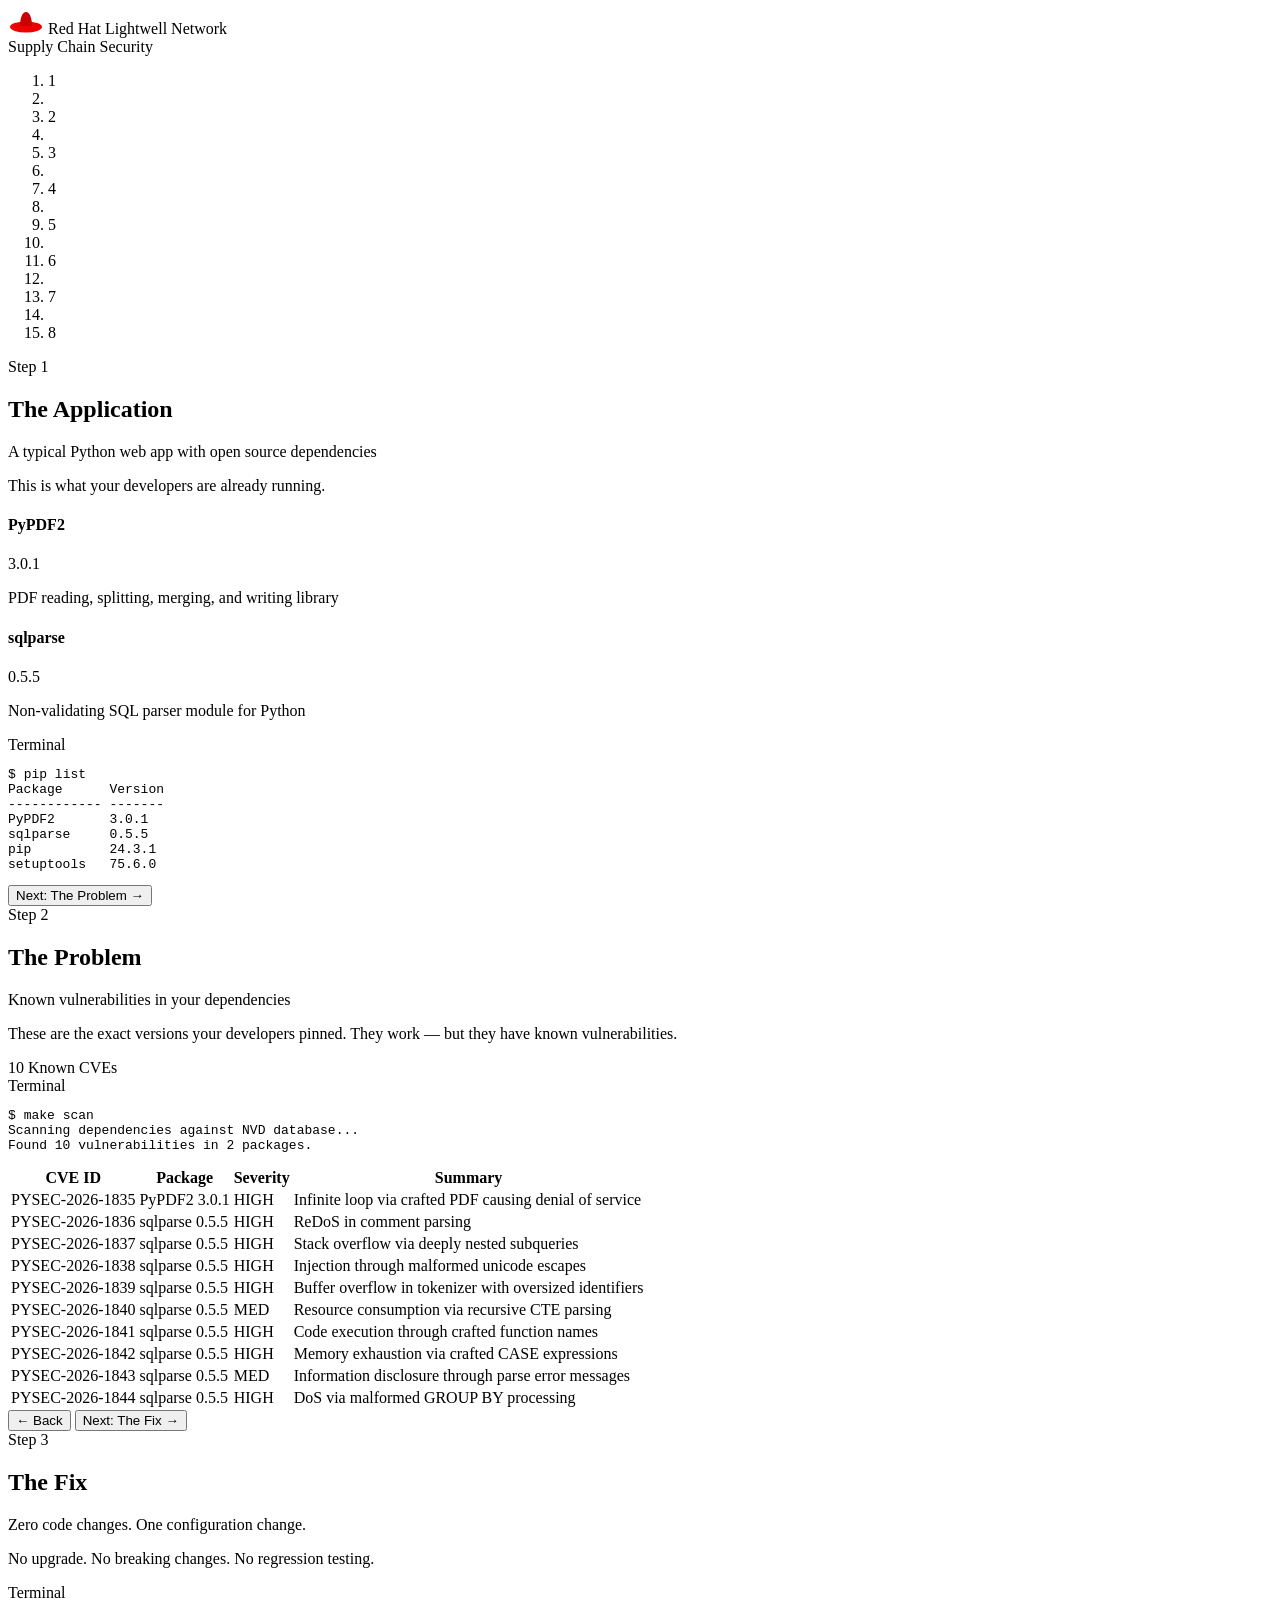
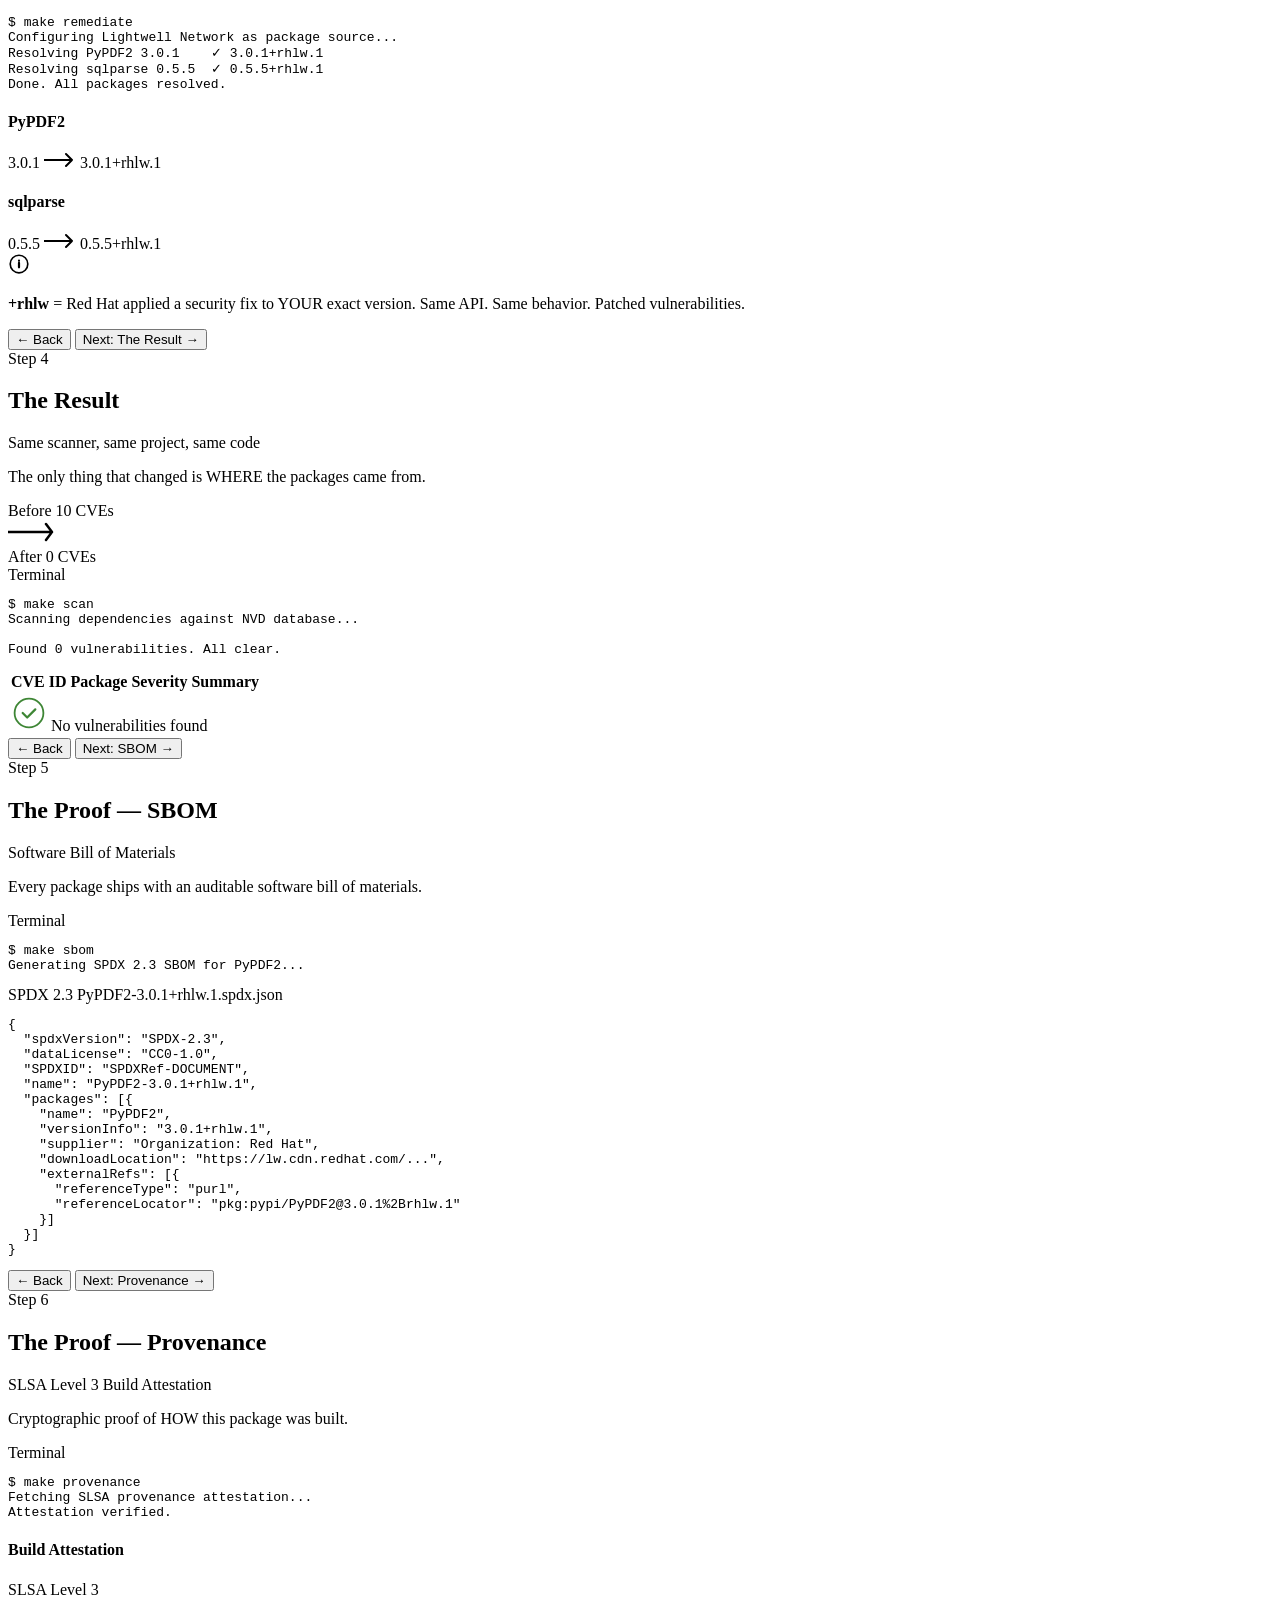
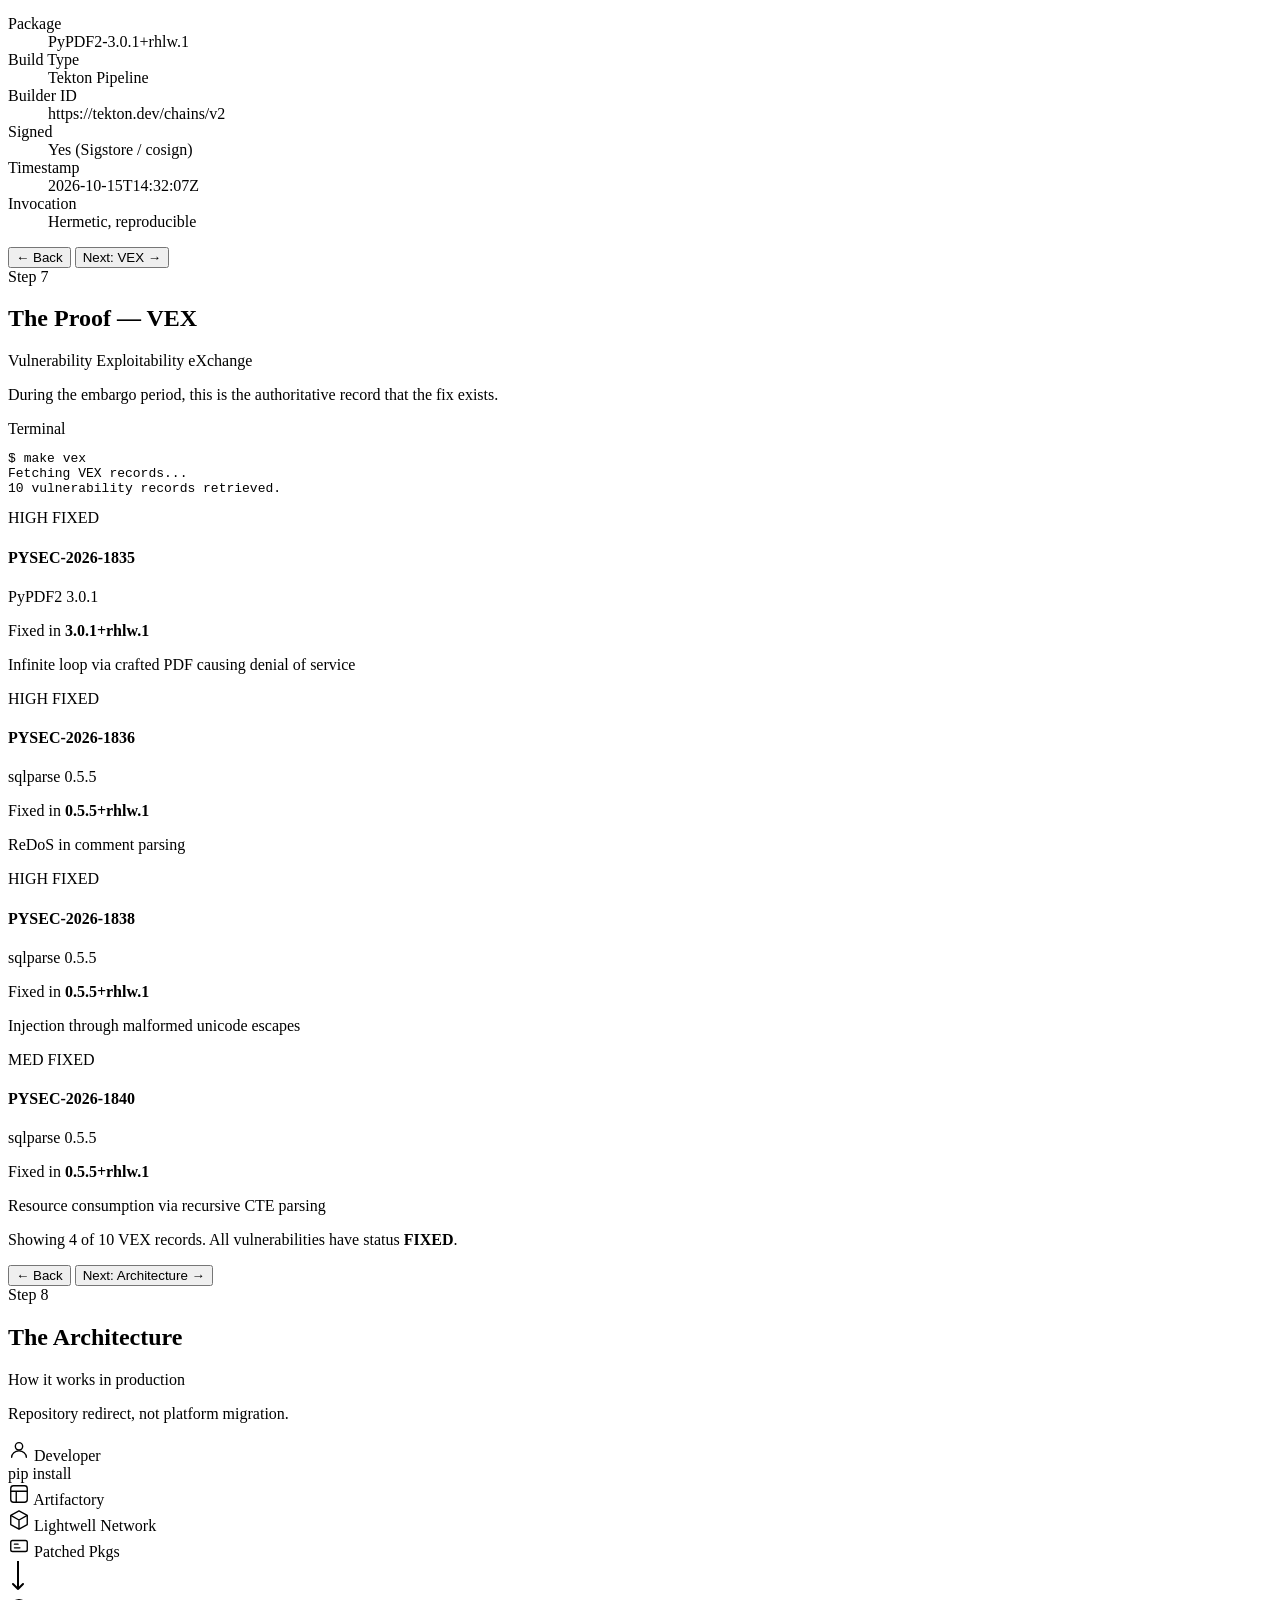
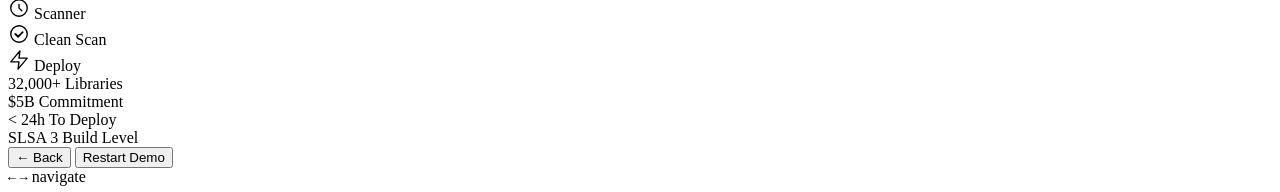
==== chatbot/templates/demo.html @ 74c9f3ec "feat: Red Hat branded demo dashboard + upgrade Flask to 3.1.3 - /demo route with 8-step narrated wal" ====
<!DOCTYPE html>
<html lang="en">
<head>
    <meta charset="UTF-8">
    <meta name="viewport" content="width=device-width, initial-scale=1.0">
    <title>Lightwell Network — Supply Chain Security Demo</title>
    <link rel="preconnect" href="https://fonts.googleapis.com">
    <link rel="preconnect" href="https://fonts.gstatic.com" crossorigin>
    <link href="https://fonts.googleapis.com/css2?family=Red+Hat+Display:wght@400;700;900&family=Red+Hat+Text:wght@400;500;700&family=Red+Hat+Mono:wght@400;500&display=swap" rel="stylesheet">
    <link rel="stylesheet" href="/static/demo.css">
</head>
<body>

    <!-- ── Header ──────────────────────────────────────────── -->
    <header class="demo-header" role="banner">
        <div class="header-left">
            <svg class="hat-icon" width="36" height="26" viewBox="0 0 36 26" aria-hidden="true">
                <ellipse cx="18" cy="19" rx="16" ry="5.5" fill="#EE0000"/>
                <path d="M12 18C12 11 14 4 18 4C22 4 24 11 24 18" fill="#CC0000"/>
            </svg>
            <span class="brand-name">Red Hat</span>
            <span class="brand-divider" aria-hidden="true"></span>
            <span class="product-name">Lightwell Network</span>
        </div>
        <div class="header-right">
            <span class="header-subtitle">Supply Chain Security</span>
        </div>
    </header>

    <!-- ── Step Indicator Bar ──────────────────────────────── -->
    <nav class="step-bar" aria-label="Demo steps">
        <ol class="step-dots" role="tablist" aria-orientation="horizontal">
            <li class="step-item active" role="tab" tabindex="0" aria-selected="true" aria-label="Step 1: The Application" data-step="1">
                <span class="dot-number">1</span>
            </li>
            <li class="step-line" aria-hidden="true"></li>
            <li class="step-item" role="tab" tabindex="-1" aria-selected="false" aria-label="Step 2: The Problem" data-step="2">
                <span class="dot-number">2</span>
            </li>
            <li class="step-line" aria-hidden="true"></li>
            <li class="step-item" role="tab" tabindex="-1" aria-selected="false" aria-label="Step 3: The Fix" data-step="3">
                <span class="dot-number">3</span>
            </li>
            <li class="step-line" aria-hidden="true"></li>
            <li class="step-item" role="tab" tabindex="-1" aria-selected="false" aria-label="Step 4: The Result" data-step="4">
                <span class="dot-number">4</span>
            </li>
            <li class="step-line" aria-hidden="true"></li>
            <li class="step-item" role="tab" tabindex="-1" aria-selected="false" aria-label="Step 5: SBOM" data-step="5">
                <span class="dot-number">5</span>
            </li>
            <li class="step-line" aria-hidden="true"></li>
            <li class="step-item" role="tab" tabindex="-1" aria-selected="false" aria-label="Step 6: Provenance" data-step="6">
                <span class="dot-number">6</span>
            </li>
            <li class="step-line" aria-hidden="true"></li>
            <li class="step-item" role="tab" tabindex="-1" aria-selected="false" aria-label="Step 7: VEX" data-step="7">
                <span class="dot-number">7</span>
            </li>
            <li class="step-line" aria-hidden="true"></li>
            <li class="step-item" role="tab" tabindex="-1" aria-selected="false" aria-label="Step 8: Architecture" data-step="8">
                <span class="dot-number">8</span>
            </li>
        </ol>
    </nav>

    <!-- ── Main Content ────────────────────────────────────── -->
    <main class="step-content" id="stepContent">

        <!-- ── STEP 1: The Application ─────────────────── -->
        <section class="step-panel active" data-step="1" role="tabpanel" aria-label="Step 1: The Application">
            <div class="panel-header">
                <span class="step-badge">Step 1</span>
                <h2 class="panel-title">The Application</h2>
                <p class="panel-subtitle">A typical Python web app with open source dependencies</p>
            </div>
            <div class="panel-body">
                <div class="narrative">
                    <p>This is what your developers are already running.</p>
                </div>

                <div class="dep-cards">
                    <div class="dep-card">
                        <div class="dep-card-header">
                            <h4>PyPDF2</h4>
                            <span class="dep-version">3.0.1</span>
                        </div>
                        <p class="dep-desc">PDF reading, splitting, merging, and writing library</p>
                    </div>
                    <div class="dep-card">
                        <div class="dep-card-header">
                            <h4>sqlparse</h4>
                            <span class="dep-version">0.5.5</span>
                        </div>
                        <p class="dep-desc">Non-validating SQL parser module for Python</p>
                    </div>
                </div>

                <div class="terminal">
                    <div class="terminal-header">
                        <span class="terminal-dot dot-red"></span>
                        <span class="terminal-dot dot-yellow"></span>
                        <span class="terminal-dot dot-green"></span>
                        <span class="terminal-title">Terminal</span>
                    </div>
                    <pre class="terminal-body"><span class="t-prompt">$</span> <span class="t-cmd">pip list</span>
<span class="t-muted">Package      Version</span>
<span class="t-muted">------------ -------</span>
PyPDF2       3.0.1
sqlparse     0.5.5
pip          24.3.1
setuptools   75.6.0</pre>
                </div>
            </div>
            <div class="panel-footer">
                <button class="btn-next" data-next="2">Next: The Problem <span aria-hidden="true">&rarr;</span></button>
            </div>
        </section>

        <!-- ── STEP 2: The Problem ─────────────────────── -->
        <section class="step-panel" data-step="2" role="tabpanel" aria-label="Step 2: The Problem">
            <div class="panel-header">
                <span class="step-badge">Step 2</span>
                <h2 class="panel-title">The Problem</h2>
                <p class="panel-subtitle">Known vulnerabilities in your dependencies</p>
            </div>
            <div class="panel-body">
                <div class="narrative">
                    <p>These are the exact versions your developers pinned. They work &mdash; but they have known vulnerabilities.</p>
                </div>

                <div class="stat-hero stat-danger">
                    <span class="stat-number">10</span>
                    <span class="stat-label">Known CVEs</span>
                </div>

                <div class="terminal">
                    <div class="terminal-header">
                        <span class="terminal-dot dot-red"></span>
                        <span class="terminal-dot dot-yellow"></span>
                        <span class="terminal-dot dot-green"></span>
                        <span class="terminal-title">Terminal</span>
                    </div>
                    <pre class="terminal-body"><span class="t-prompt">$</span> <span class="t-cmd">make scan</span>
<span class="t-muted">Scanning dependencies against NVD database...</span>
<span class="t-red">Found 10 vulnerabilities in 2 packages.</span></pre>
                </div>

                <div class="table-wrapper">
                    <table class="vuln-table" aria-label="Vulnerability scan results">
                        <thead>
                            <tr>
                                <th scope="col">CVE ID</th>
                                <th scope="col">Package</th>
                                <th scope="col">Severity</th>
                                <th scope="col">Summary</th>
                            </tr>
                        </thead>
                        <tbody>
                            <tr>
                                <td class="col-cve">PYSEC-2026-1835</td>
                                <td class="col-pkg">PyPDF2 3.0.1</td>
                                <td><span class="badge badge-high">HIGH</span></td>
                                <td>Infinite loop via crafted PDF causing denial of service</td>
                            </tr>
                            <tr>
                                <td class="col-cve">PYSEC-2026-1836</td>
                                <td class="col-pkg">sqlparse 0.5.5</td>
                                <td><span class="badge badge-high">HIGH</span></td>
                                <td>ReDoS in comment parsing</td>
                            </tr>
                            <tr>
                                <td class="col-cve">PYSEC-2026-1837</td>
                                <td class="col-pkg">sqlparse 0.5.5</td>
                                <td><span class="badge badge-high">HIGH</span></td>
                                <td>Stack overflow via deeply nested subqueries</td>
                            </tr>
                            <tr>
                                <td class="col-cve">PYSEC-2026-1838</td>
                                <td class="col-pkg">sqlparse 0.5.5</td>
                                <td><span class="badge badge-high">HIGH</span></td>
                                <td>Injection through malformed unicode escapes</td>
                            </tr>
                            <tr>
                                <td class="col-cve">PYSEC-2026-1839</td>
                                <td class="col-pkg">sqlparse 0.5.5</td>
                                <td><span class="badge badge-high">HIGH</span></td>
                                <td>Buffer overflow in tokenizer with oversized identifiers</td>
                            </tr>
                            <tr>
                                <td class="col-cve">PYSEC-2026-1840</td>
                                <td class="col-pkg">sqlparse 0.5.5</td>
                                <td><span class="badge badge-medium">MED</span></td>
                                <td>Resource consumption via recursive CTE parsing</td>
                            </tr>
                            <tr>
                                <td class="col-cve">PYSEC-2026-1841</td>
                                <td class="col-pkg">sqlparse 0.5.5</td>
                                <td><span class="badge badge-high">HIGH</span></td>
                                <td>Code execution through crafted function names</td>
                            </tr>
                            <tr>
                                <td class="col-cve">PYSEC-2026-1842</td>
                                <td class="col-pkg">sqlparse 0.5.5</td>
                                <td><span class="badge badge-high">HIGH</span></td>
                                <td>Memory exhaustion via crafted CASE expressions</td>
                            </tr>
                            <tr>
                                <td class="col-cve">PYSEC-2026-1843</td>
                                <td class="col-pkg">sqlparse 0.5.5</td>
                                <td><span class="badge badge-medium">MED</span></td>
                                <td>Information disclosure through parse error messages</td>
                            </tr>
                            <tr>
                                <td class="col-cve">PYSEC-2026-1844</td>
                                <td class="col-pkg">sqlparse 0.5.5</td>
                                <td><span class="badge badge-high">HIGH</span></td>
                                <td>DoS via malformed GROUP BY processing</td>
                            </tr>
                        </tbody>
                    </table>
                </div>
            </div>
            <div class="panel-footer">
                <button class="btn-prev" data-prev="1"><span aria-hidden="true">&larr;</span> Back</button>
                <button class="btn-next" data-next="3">Next: The Fix <span aria-hidden="true">&rarr;</span></button>
            </div>
        </section>

        <!-- ── STEP 3: The Fix ─────────────────────────── -->
        <section class="step-panel" data-step="3" role="tabpanel" aria-label="Step 3: The Fix">
            <div class="panel-header">
                <span class="step-badge">Step 3</span>
                <h2 class="panel-title">The Fix</h2>
                <p class="panel-subtitle">Zero code changes. One configuration change.</p>
            </div>
            <div class="panel-body">
                <div class="narrative">
                    <p>No upgrade. No breaking changes. No regression testing.</p>
                </div>

                <div class="terminal">
                    <div class="terminal-header">
                        <span class="terminal-dot dot-red"></span>
                        <span class="terminal-dot dot-yellow"></span>
                        <span class="terminal-dot dot-green"></span>
                        <span class="terminal-title">Terminal</span>
                    </div>
                    <pre class="terminal-body"><span class="t-prompt">$</span> <span class="t-cmd">make remediate</span>
<span class="t-muted">Configuring Lightwell Network as package source...</span>
<span class="t-muted">Resolving PyPDF2 3.0.1</span>    <span class="t-green">&#10003; 3.0.1+rhlw.1</span>
<span class="t-muted">Resolving sqlparse 0.5.5</span>  <span class="t-green">&#10003; 0.5.5+rhlw.1</span>
<span class="t-green">Done. All packages resolved.</span></pre>
                </div>

                <div class="version-transitions">
                    <div class="version-card" data-animate="true">
                        <h4 class="version-pkg">PyPDF2</h4>
                        <div class="version-change">
                            <span class="version-old">3.0.1</span>
                            <span class="version-arrow" aria-hidden="true">
                                <svg width="32" height="16" viewBox="0 0 32 16" fill="none"><path d="M0 8h28M22 2l6 6-6 6" stroke="currentColor" stroke-width="2" stroke-linecap="round" stroke-linejoin="round"/></svg>
                            </span>
                            <span class="version-new">3.0.1<span class="rhlw-suffix">+rhlw.1</span></span>
                        </div>
                    </div>
                    <div class="version-card" data-animate="true">
                        <h4 class="version-pkg">sqlparse</h4>
                        <div class="version-change">
                            <span class="version-old">0.5.5</span>
                            <span class="version-arrow" aria-hidden="true">
                                <svg width="32" height="16" viewBox="0 0 32 16" fill="none"><path d="M0 8h28M22 2l6 6-6 6" stroke="currentColor" stroke-width="2" stroke-linecap="round" stroke-linejoin="round"/></svg>
                            </span>
                            <span class="version-new">0.5.5<span class="rhlw-suffix">+rhlw.1</span></span>
                        </div>
                    </div>
                </div>

                <div class="callout callout-info">
                    <svg class="callout-icon" width="22" height="22" viewBox="0 0 20 20" fill="none" aria-hidden="true">
                        <circle cx="10" cy="10" r="8" stroke="currentColor" stroke-width="1.5"/>
                        <path d="M10 9v4M10 7h0" stroke="currentColor" stroke-width="2" stroke-linecap="round"/>
                    </svg>
                    <p><strong>+rhlw</strong> = Red Hat applied a security fix to YOUR exact version. Same API. Same behavior. Patched vulnerabilities.</p>
                </div>
            </div>
            <div class="panel-footer">
                <button class="btn-prev" data-prev="2"><span aria-hidden="true">&larr;</span> Back</button>
                <button class="btn-next" data-next="4">Next: The Result <span aria-hidden="true">&rarr;</span></button>
            </div>
        </section>

        <!-- ── STEP 4: The Result ──────────────────────── -->
        <section class="step-panel" data-step="4" role="tabpanel" aria-label="Step 4: The Result">
            <div class="panel-header">
                <span class="step-badge">Step 4</span>
                <h2 class="panel-title">The Result</h2>
                <p class="panel-subtitle">Same scanner, same project, same code</p>
            </div>
            <div class="panel-body">
                <div class="narrative">
                    <p>The only thing that changed is WHERE the packages came from.</p>
                </div>

                <div class="comparison">
                    <div class="comparison-before">
                        <span class="comparison-label">Before</span>
                        <span class="stat-number stat-number-sm danger-text">10</span>
                        <span class="comparison-unit">CVEs</span>
                    </div>
                    <div class="comparison-arrow" aria-hidden="true">
                        <svg width="48" height="24" viewBox="0 0 48 24" fill="none"><path d="M0 12h44M38 4l6 8-6 8" stroke="currentColor" stroke-width="2.5" stroke-linecap="round" stroke-linejoin="round"/></svg>
                    </div>
                    <div class="comparison-after">
                        <span class="comparison-label">After</span>
                        <span class="stat-number stat-number-sm success-text">0</span>
                        <span class="comparison-unit">CVEs</span>
                    </div>
                </div>

                <div class="terminal">
                    <div class="terminal-header">
                        <span class="terminal-dot dot-red"></span>
                        <span class="terminal-dot dot-yellow"></span>
                        <span class="terminal-dot dot-green"></span>
                        <span class="terminal-title">Terminal</span>
                    </div>
                    <pre class="terminal-body"><span class="t-prompt">$</span> <span class="t-cmd">make scan</span>
<span class="t-muted">Scanning dependencies against NVD database...</span>

<span class="t-green">Found 0 vulnerabilities. All clear.</span></pre>
                </div>

                <div class="table-wrapper">
                    <table class="vuln-table vuln-table-empty" aria-label="Scan results after remediation">
                        <thead>
                            <tr>
                                <th scope="col">CVE ID</th>
                                <th scope="col">Package</th>
                                <th scope="col">Severity</th>
                                <th scope="col">Summary</th>
                            </tr>
                        </thead>
                        <tbody>
                            <tr class="empty-row">
                                <td colspan="4">
                                    <div class="empty-state">
                                        <svg width="36" height="36" viewBox="0 0 40 40" fill="none" aria-hidden="true">
                                            <circle cx="20" cy="20" r="16" stroke="#3e8635" stroke-width="2"/>
                                            <path d="M13 20l5 5 9-9" stroke="#3e8635" stroke-width="2.5" stroke-linecap="round" stroke-linejoin="round"/>
                                        </svg>
                                        <span>No vulnerabilities found</span>
                                    </div>
                                </td>
                            </tr>
                        </tbody>
                    </table>
                </div>
            </div>
            <div class="panel-footer">
                <button class="btn-prev" data-prev="3"><span aria-hidden="true">&larr;</span> Back</button>
                <button class="btn-next" data-next="5">Next: SBOM <span aria-hidden="true">&rarr;</span></button>
            </div>
        </section>

        <!-- ── STEP 5: The Proof — SBOM ────────────────── -->
        <section class="step-panel" data-step="5" role="tabpanel" aria-label="Step 5: SBOM">
            <div class="panel-header">
                <span class="step-badge">Step 5</span>
                <h2 class="panel-title">The Proof &mdash; SBOM</h2>
                <p class="panel-subtitle">Software Bill of Materials</p>
            </div>
            <div class="panel-body">
                <div class="narrative">
                    <p>Every package ships with an auditable software bill of materials.</p>
                </div>

                <div class="terminal">
                    <div class="terminal-header">
                        <span class="terminal-dot dot-red"></span>
                        <span class="terminal-dot dot-yellow"></span>
                        <span class="terminal-dot dot-green"></span>
                        <span class="terminal-title">Terminal</span>
                    </div>
                    <pre class="terminal-body"><span class="t-prompt">$</span> <span class="t-cmd">make sbom</span>
<span class="t-muted">Generating SPDX 2.3 SBOM for PyPDF2...</span></pre>
                </div>

                <div class="json-block">
                    <div class="json-block-header">
                        <span class="json-format-badge">SPDX 2.3</span>
                        <span class="json-filename">PyPDF2-3.0.1+rhlw.1.spdx.json</span>
                    </div>
                    <pre class="json-body">{
  <span class="j-key">"spdxVersion"</span>: <span class="j-str">"SPDX-2.3"</span>,
  <span class="j-key">"dataLicense"</span>: <span class="j-str">"CC0-1.0"</span>,
  <span class="j-key">"SPDXID"</span>: <span class="j-str">"SPDXRef-DOCUMENT"</span>,
  <span class="j-key">"name"</span>: <span class="j-str">"PyPDF2-3.0.1+rhlw.1"</span>,
  <span class="j-key">"packages"</span>: [{
    <span class="j-key">"name"</span>: <span class="j-str">"PyPDF2"</span>,
    <span class="j-key">"versionInfo"</span>: <span class="j-str">"3.0.1+rhlw.1"</span>,
    <span class="j-key highlight-field">"supplier"</span>: <span class="j-str highlight-field">"Organization: Red Hat"</span>,
    <span class="j-key">"downloadLocation"</span>: <span class="j-str">"https://lw.cdn.redhat.com/..."</span>,
    <span class="j-key">"externalRefs"</span>: [{
      <span class="j-key">"referenceType"</span>: <span class="j-str">"purl"</span>,
      <span class="j-key highlight-field">"referenceLocator"</span>: <span class="j-str highlight-field">"pkg:pypi/PyPDF2@3.0.1%2Brhlw.1"</span>
    }]
  }]
}</pre>
                </div>
            </div>
            <div class="panel-footer">
                <button class="btn-prev" data-prev="4"><span aria-hidden="true">&larr;</span> Back</button>
                <button class="btn-next" data-next="6">Next: Provenance <span aria-hidden="true">&rarr;</span></button>
            </div>
        </section>

        <!-- ── STEP 6: The Proof — Provenance ──────────── -->
        <section class="step-panel" data-step="6" role="tabpanel" aria-label="Step 6: Provenance">
            <div class="panel-header">
                <span class="step-badge">Step 6</span>
                <h2 class="panel-title">The Proof &mdash; Provenance</h2>
                <p class="panel-subtitle">SLSA Level 3 Build Attestation</p>
            </div>
            <div class="panel-body">
                <div class="narrative">
                    <p>Cryptographic proof of HOW this package was built.</p>
                </div>

                <div class="terminal">
                    <div class="terminal-header">
                        <span class="terminal-dot dot-red"></span>
                        <span class="terminal-dot dot-yellow"></span>
                        <span class="terminal-dot dot-green"></span>
                        <span class="terminal-title">Terminal</span>
                    </div>
                    <pre class="terminal-body"><span class="t-prompt">$</span> <span class="t-cmd">make provenance</span>
<span class="t-muted">Fetching SLSA provenance attestation...</span>
<span class="t-green">Attestation verified.</span></pre>
                </div>

                <div class="attestation-card">
                    <div class="attestation-header">
                        <h4>Build Attestation</h4>
                        <span class="slsa-badge">SLSA Level 3</span>
                    </div>
                    <dl class="attestation-fields">
                        <div class="att-field">
                            <dt>Package</dt>
                            <dd>PyPDF2-3.0.1+rhlw.1</dd>
                        </div>
                        <div class="att-field">
                            <dt>Build Type</dt>
                            <dd>Tekton Pipeline</dd>
                        </div>
                        <div class="att-field">
                            <dt>Builder ID</dt>
                            <dd class="att-mono">https://tekton.dev/chains/v2</dd>
                        </div>
                        <div class="att-field">
                            <dt>Signed</dt>
                            <dd><span class="att-signed">Yes (Sigstore / cosign)</span></dd>
                        </div>
                        <div class="att-field">
                            <dt>Timestamp</dt>
                            <dd class="att-mono">2026-10-15T14:32:07Z</dd>
                        </div>
                        <div class="att-field">
                            <dt>Invocation</dt>
                            <dd>Hermetic, reproducible</dd>
                        </div>
                    </dl>
                </div>
            </div>
            <div class="panel-footer">
                <button class="btn-prev" data-prev="5"><span aria-hidden="true">&larr;</span> Back</button>
                <button class="btn-next" data-next="7">Next: VEX <span aria-hidden="true">&rarr;</span></button>
            </div>
        </section>

        <!-- ── STEP 7: The Proof — VEX ─────────────────── -->
        <section class="step-panel" data-step="7" role="tabpanel" aria-label="Step 7: VEX">
            <div class="panel-header">
                <span class="step-badge">Step 7</span>
                <h2 class="panel-title">The Proof &mdash; VEX</h2>
                <p class="panel-subtitle">Vulnerability Exploitability eXchange</p>
            </div>
            <div class="panel-body">
                <div class="narrative">
                    <p>During the embargo period, this is the authoritative record that the fix exists.</p>
                </div>

                <div class="terminal">
                    <div class="terminal-header">
                        <span class="terminal-dot dot-red"></span>
                        <span class="terminal-dot dot-yellow"></span>
                        <span class="terminal-dot dot-green"></span>
                        <span class="terminal-title">Terminal</span>
                    </div>
                    <pre class="terminal-body"><span class="t-prompt">$</span> <span class="t-cmd">make vex</span>
<span class="t-muted">Fetching VEX records...</span>
<span class="t-green">10 vulnerability records retrieved.</span></pre>
                </div>

                <div class="vex-grid">
                    <div class="vex-card">
                        <div class="vex-card-top">
                            <span class="badge badge-high">HIGH</span>
                            <span class="vex-status">FIXED</span>
                        </div>
                        <h4 class="vex-cve">PYSEC-2026-1835</h4>
                        <p class="vex-pkg">PyPDF2 3.0.1</p>
                        <p class="vex-fixed">Fixed in <strong>3.0.1+rhlw.1</strong></p>
                        <p class="vex-summary">Infinite loop via crafted PDF causing denial of service</p>
                    </div>
                    <div class="vex-card">
                        <div class="vex-card-top">
                            <span class="badge badge-high">HIGH</span>
                            <span class="vex-status">FIXED</span>
                        </div>
                        <h4 class="vex-cve">PYSEC-2026-1836</h4>
                        <p class="vex-pkg">sqlparse 0.5.5</p>
                        <p class="vex-fixed">Fixed in <strong>0.5.5+rhlw.1</strong></p>
                        <p class="vex-summary">ReDoS in comment parsing</p>
                    </div>
                    <div class="vex-card">
                        <div class="vex-card-top">
                            <span class="badge badge-high">HIGH</span>
                            <span class="vex-status">FIXED</span>
                        </div>
                        <h4 class="vex-cve">PYSEC-2026-1838</h4>
                        <p class="vex-pkg">sqlparse 0.5.5</p>
                        <p class="vex-fixed">Fixed in <strong>0.5.5+rhlw.1</strong></p>
                        <p class="vex-summary">Injection through malformed unicode escapes</p>
                    </div>
                    <div class="vex-card">
                        <div class="vex-card-top">
                            <span class="badge badge-medium">MED</span>
                            <span class="vex-status">FIXED</span>
                        </div>
                        <h4 class="vex-cve">PYSEC-2026-1840</h4>
                        <p class="vex-pkg">sqlparse 0.5.5</p>
                        <p class="vex-fixed">Fixed in <strong>0.5.5+rhlw.1</strong></p>
                        <p class="vex-summary">Resource consumption via recursive CTE parsing</p>
                    </div>
                </div>
                <p class="vex-footnote">Showing 4 of 10 VEX records. All vulnerabilities have status <strong>FIXED</strong>.</p>
            </div>
            <div class="panel-footer">
                <button class="btn-prev" data-prev="6"><span aria-hidden="true">&larr;</span> Back</button>
                <button class="btn-next" data-next="8">Next: Architecture <span aria-hidden="true">&rarr;</span></button>
            </div>
        </section>

        <!-- ── STEP 8: The Architecture ────────────────── -->
        <section class="step-panel" data-step="8" role="tabpanel" aria-label="Step 8: The Architecture">
            <div class="panel-header">
                <span class="step-badge">Step 8</span>
                <h2 class="panel-title">The Architecture</h2>
                <p class="panel-subtitle">How it works in production</p>
            </div>
            <div class="panel-body">
                <div class="narrative">
                    <p>Repository redirect, not platform migration.</p>
                </div>

                <div class="arch-diagram" aria-label="Architecture flow diagram">
                    <div class="arch-row">
                        <div class="arch-node arch-node-start">
                            <svg width="22" height="22" viewBox="0 0 24 24" fill="none" aria-hidden="true">
                                <circle cx="12" cy="8" r="4" stroke="currentColor" stroke-width="1.5"/>
                                <path d="M4 20c0-4 3.6-7 8-7s8 3 8 7" stroke="currentColor" stroke-width="1.5" stroke-linecap="round"/>
                            </svg>
                            <span>Developer</span>
                        </div>
                        <div class="arch-connector"><span class="arch-connector-label">pip install</span></div>
                        <div class="arch-node">
                            <svg width="22" height="22" viewBox="0 0 24 24" fill="none" aria-hidden="true">
                                <rect x="3" y="3" width="18" height="18" rx="3" stroke="currentColor" stroke-width="1.5"/>
                                <path d="M3 9h18M9 9v12" stroke="currentColor" stroke-width="1.5"/>
                            </svg>
                            <span>Artifactory</span>
                        </div>
                        <div class="arch-connector" aria-hidden="true"></div>
                        <div class="arch-node arch-node-highlight">
                            <svg width="22" height="22" viewBox="0 0 24 24" fill="none" aria-hidden="true">
                                <path d="M12 2L3 7v10l9 5 9-5V7l-9-5z" stroke="currentColor" stroke-width="1.5" stroke-linejoin="round"/>
                                <path d="M12 12l9-5M12 12v10M12 12L3 7" stroke="currentColor" stroke-width="1.5"/>
                            </svg>
                            <span>Lightwell Network</span>
                        </div>
                        <div class="arch-connector" aria-hidden="true"></div>
                        <div class="arch-node arch-node-end">
                            <svg width="22" height="22" viewBox="0 0 24 24" fill="none" aria-hidden="true">
                                <rect x="3" y="6" width="18" height="12" rx="2" stroke="currentColor" stroke-width="1.5"/>
                                <path d="M7 10h4M7 14h6" stroke="currentColor" stroke-width="1.5" stroke-linecap="round"/>
                            </svg>
                            <span>Patched Pkgs</span>
                        </div>
                    </div>

                    <div class="arch-down-connector" aria-hidden="true">
                        <svg width="20" height="32" viewBox="0 0 20 32" fill="none"><path d="M10 0v28M5 23l5 5 5-5" stroke="currentColor" stroke-width="2" stroke-linecap="round" stroke-linejoin="round"/></svg>
                    </div>

                    <div class="arch-row">
                        <div class="arch-node">
                            <svg width="22" height="22" viewBox="0 0 24 24" fill="none" aria-hidden="true">
                                <circle cx="12" cy="12" r="9" stroke="currentColor" stroke-width="1.5"/>
                                <path d="M12 8v4l3 3" stroke="currentColor" stroke-width="1.5" stroke-linecap="round"/>
                            </svg>
                            <span>Scanner</span>
                        </div>
                        <div class="arch-connector" aria-hidden="true"></div>
                        <div class="arch-node arch-node-success">
                            <svg width="22" height="22" viewBox="0 0 24 24" fill="none" aria-hidden="true">
                                <circle cx="12" cy="12" r="9" stroke="currentColor" stroke-width="1.5"/>
                                <path d="M8 12l3 3 5-5" stroke="currentColor" stroke-width="2" stroke-linecap="round" stroke-linejoin="round"/>
                            </svg>
                            <span>Clean Scan</span>
                        </div>
                        <div class="arch-connector" aria-hidden="true"></div>
                        <div class="arch-node arch-node-success">
                            <svg width="22" height="22" viewBox="0 0 24 24" fill="none" aria-hidden="true">
                                <path d="M13 2L3 14h9l-1 8 10-12h-9l1-8z" stroke="currentColor" stroke-width="1.5" stroke-linejoin="round"/>
                            </svg>
                            <span>Deploy</span>
                        </div>
                    </div>
                </div>

                <div class="key-stats">
                    <div class="key-stat">
                        <span class="key-stat-number">32,000+</span>
                        <span class="key-stat-label">Libraries</span>
                    </div>
                    <div class="key-stat">
                        <span class="key-stat-number">$5B</span>
                        <span class="key-stat-label">Commitment</span>
                    </div>
                    <div class="key-stat">
                        <span class="key-stat-number">&lt; 24h</span>
                        <span class="key-stat-label">To Deploy</span>
                    </div>
                    <div class="key-stat">
                        <span class="key-stat-number">SLSA 3</span>
                        <span class="key-stat-label">Build Level</span>
                    </div>
                </div>
            </div>
            <div class="panel-footer">
                <button class="btn-prev" data-prev="7"><span aria-hidden="true">&larr;</span> Back</button>
                <button class="btn-restart" id="btnRestart">Restart Demo</button>
            </div>
        </section>

    </main>

    <!-- ── Keyboard hint ───────────────────────────────────── -->
    <div class="keyboard-hint" aria-hidden="true">
        <kbd>&larr;</kbd> <kbd>&rarr;</kbd> navigate
    </div>

    <script src="/static/demo.js"></script>
</body>
</html>
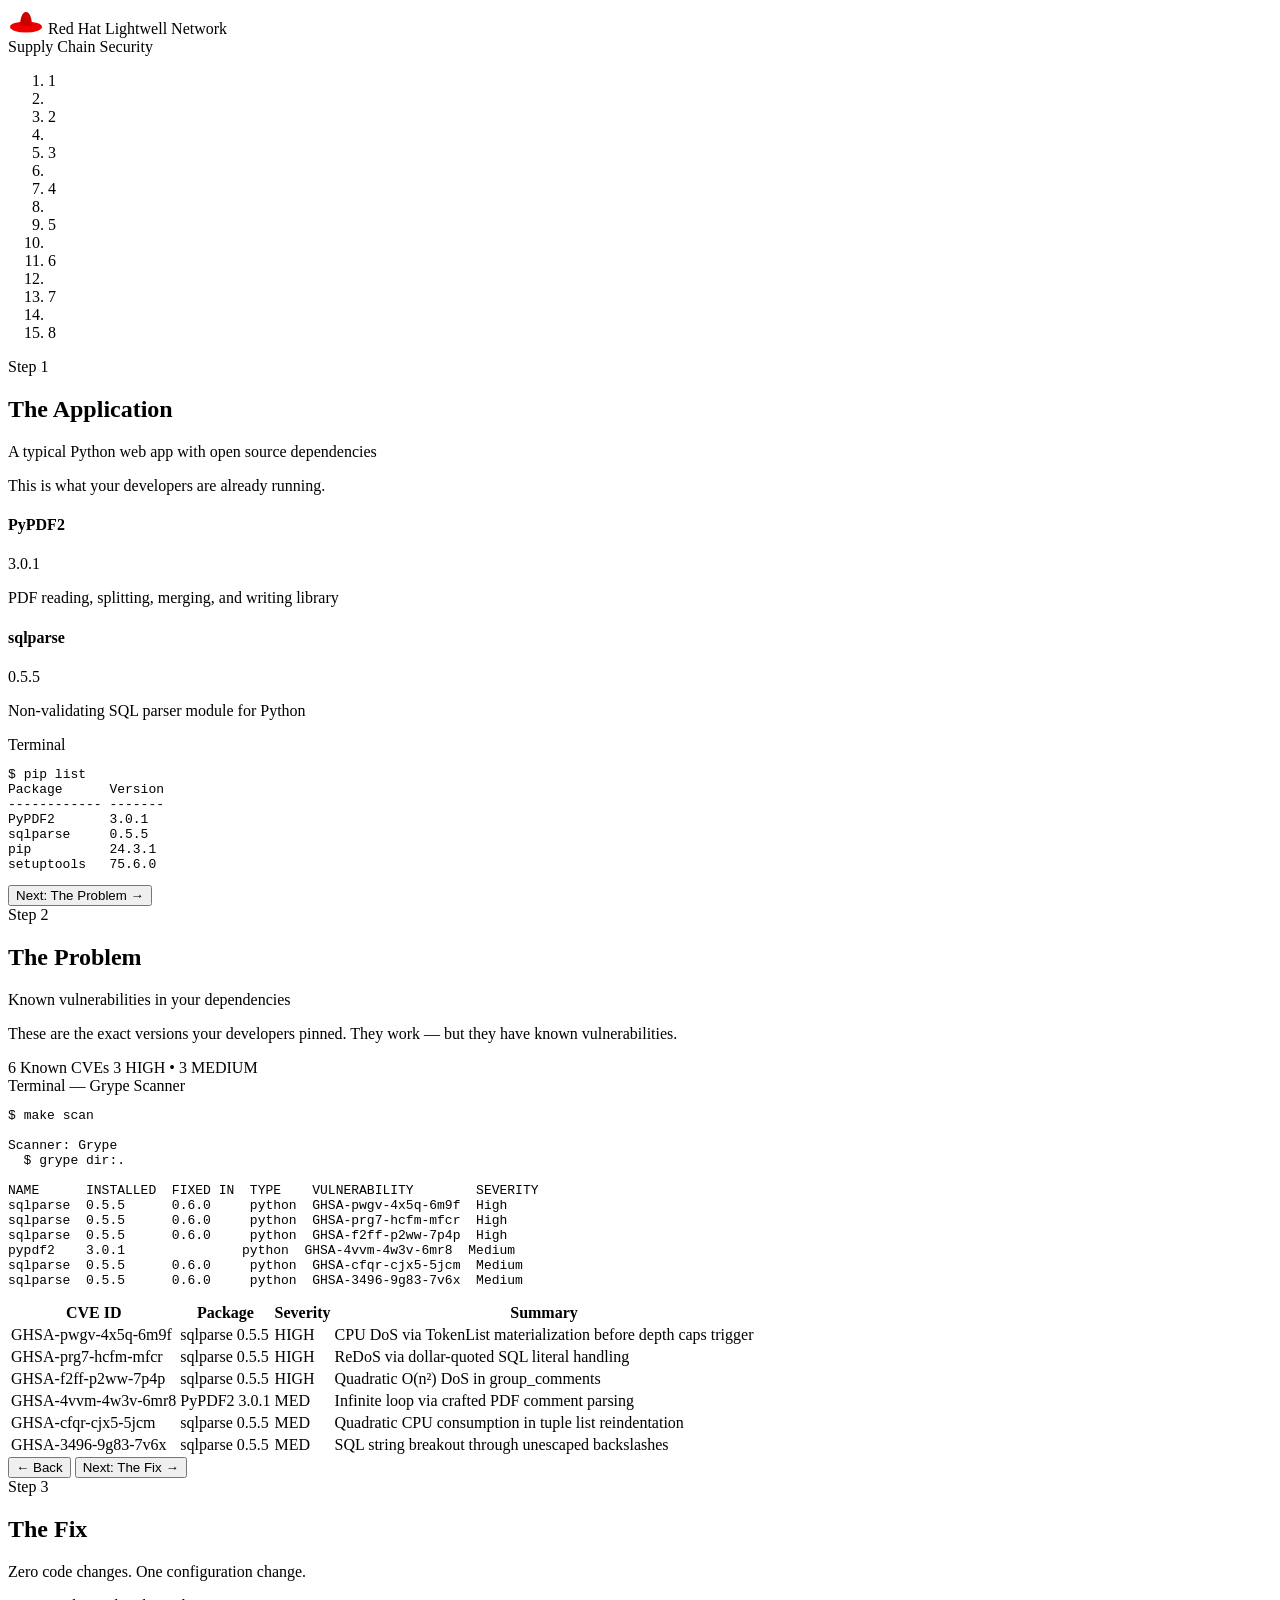
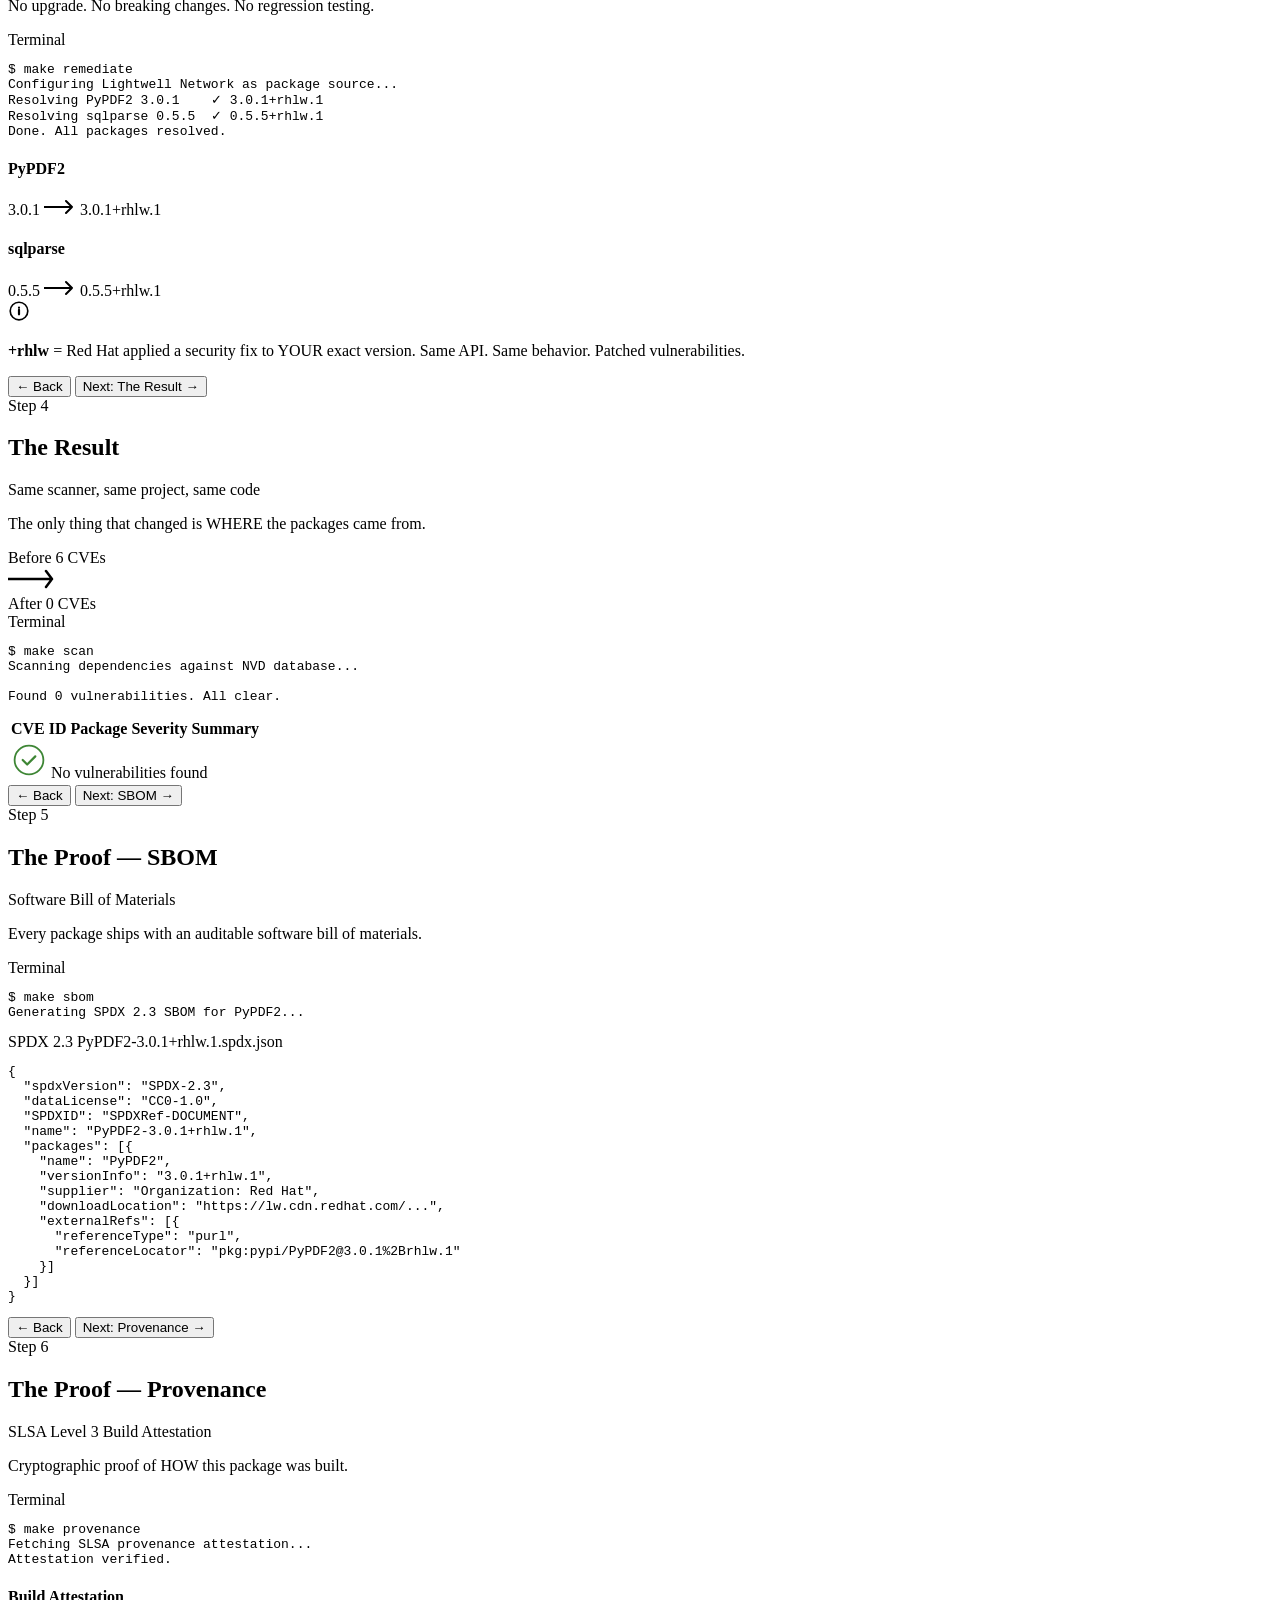
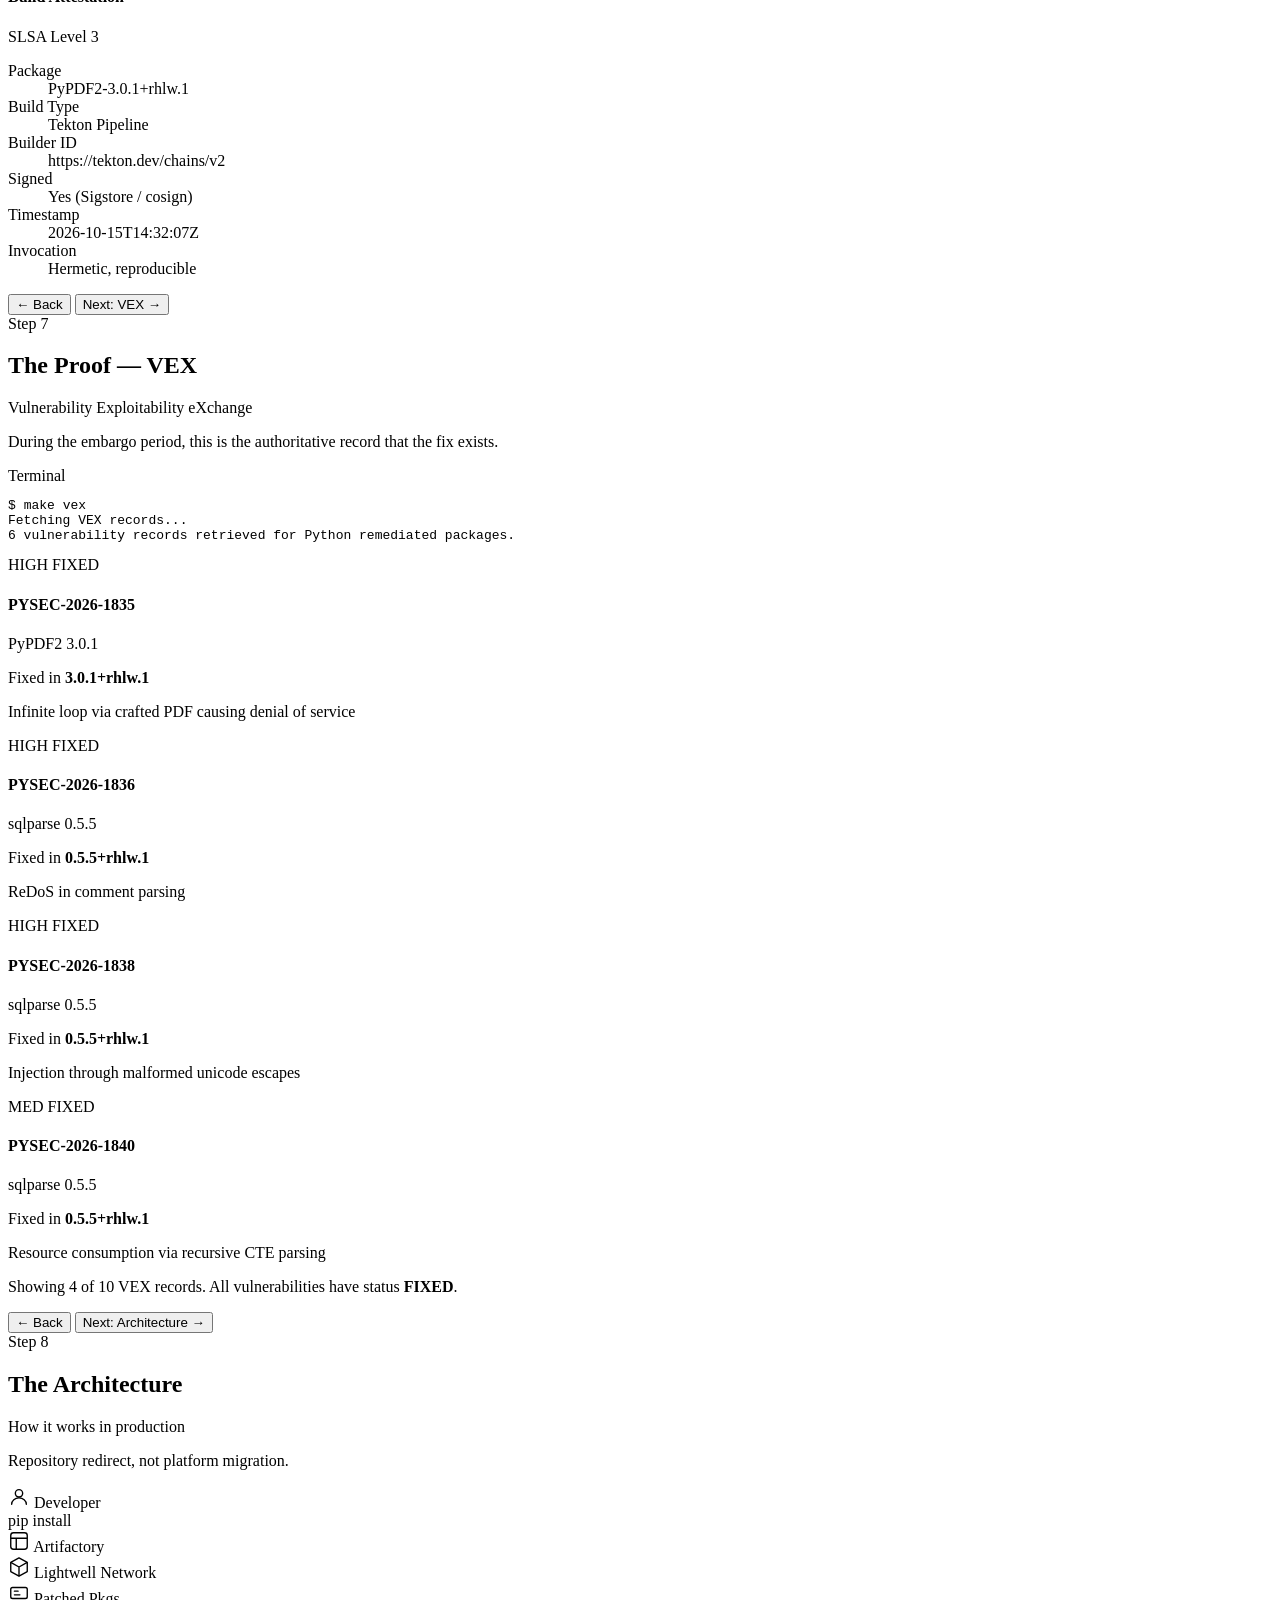
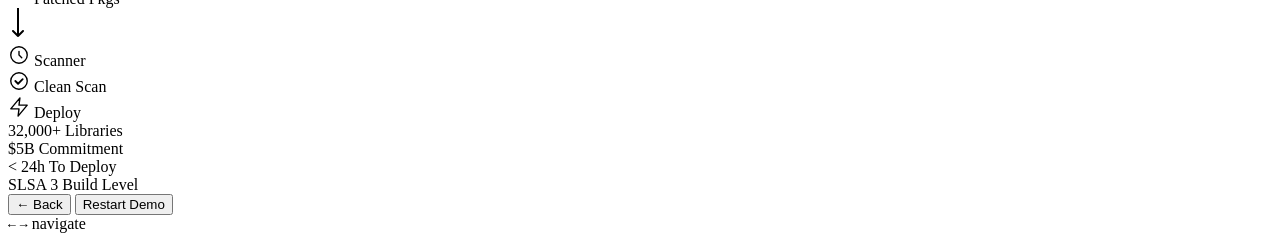
==== commit eeed7b26: "fix: update dashboard to match Grype scanner output (6 CVEs, not 10) pip-audit double-counts some ad" ====
--- a/chatbot/templates/demo.html
+++ b/chatbot/templates/demo.html
@@ -130,8 +130,9 @@
                 </div>
 
                 <div class="stat-hero stat-danger">
-                    <span class="stat-number">10</span>
+                    <span class="stat-number">6</span>
                     <span class="stat-label">Known CVEs</span>
+                    <span class="stat-detail">3 HIGH &bull; 3 MEDIUM</span>
                 </div>
 
                 <div class="terminal">
@@ -139,11 +140,20 @@
                         <span class="terminal-dot dot-red"></span>
                         <span class="terminal-dot dot-yellow"></span>
                         <span class="terminal-dot dot-green"></span>
-                        <span class="terminal-title">Terminal</span>
+                        <span class="terminal-title">Terminal — Grype Scanner</span>
                     </div>
                     <pre class="terminal-body"><span class="t-prompt">$</span> <span class="t-cmd">make scan</span>
-<span class="t-muted">Scanning dependencies against NVD database...</span>
-<span class="t-red">Found 10 vulnerabilities in 2 packages.</span></pre>
+
+<span class="t-muted">Scanner: Grype</span>
+<span class="t-muted">  $ grype dir:.</span>
+
+<span class="t-green">NAME      INSTALLED  FIXED IN  TYPE    VULNERABILITY        SEVERITY</span>
+<span class="t-red">sqlparse  0.5.5      0.6.0     python  GHSA-pwgv-4x5q-6m9f  High</span>
+<span class="t-red">sqlparse  0.5.5      0.6.0     python  GHSA-prg7-hcfm-mfcr  High</span>
+<span class="t-red">sqlparse  0.5.5      0.6.0     python  GHSA-f2ff-p2ww-7p4p  High</span>
+<span class="t-yellow">pypdf2    3.0.1               python  GHSA-4vvm-4w3v-6mr8  Medium</span>
+<span class="t-yellow">sqlparse  0.5.5      0.6.0     python  GHSA-cfqr-cjx5-5jcm  Medium</span>
+<span class="t-yellow">sqlparse  0.5.5      0.6.0     python  GHSA-3496-9g83-7v6x  Medium</span></pre>
                 </div>
 
                 <div class="table-wrapper">
@@ -158,64 +168,40 @@
                         </thead>
                         <tbody>
                             <tr>
-                                <td class="col-cve">PYSEC-2026-1835</td>
-                                <td class="col-pkg">PyPDF2 3.0.1</td>
-                                <td><span class="badge badge-high">HIGH</span></td>
-                                <td>Infinite loop via crafted PDF causing denial of service</td>
-                            </tr>
-                            <tr>
-                                <td class="col-cve">PYSEC-2026-1836</td>
+                                <td class="col-cve">GHSA-pwgv-4x5q-6m9f</td>
                                 <td class="col-pkg">sqlparse 0.5.5</td>
                                 <td><span class="badge badge-high">HIGH</span></td>
-                                <td>ReDoS in comment parsing</td>
-                            </tr>
-                            <tr>
-                                <td class="col-cve">PYSEC-2026-1837</td>
+                                <td>CPU DoS via TokenList materialization before depth caps trigger</td>
+                            </tr>
+                            <tr>
+                                <td class="col-cve">GHSA-prg7-hcfm-mfcr</td>
                                 <td class="col-pkg">sqlparse 0.5.5</td>
                                 <td><span class="badge badge-high">HIGH</span></td>
-                                <td>Stack overflow via deeply nested subqueries</td>
-                            </tr>
-                            <tr>
-                                <td class="col-cve">PYSEC-2026-1838</td>
+                                <td>ReDoS via dollar-quoted SQL literal handling</td>
+                            </tr>
+                            <tr>
+                                <td class="col-cve">GHSA-f2ff-p2ww-7p4p</td>
                                 <td class="col-pkg">sqlparse 0.5.5</td>
                                 <td><span class="badge badge-high">HIGH</span></td>
-                                <td>Injection through malformed unicode escapes</td>
-                            </tr>
-                            <tr>
-                                <td class="col-cve">PYSEC-2026-1839</td>
-                                <td class="col-pkg">sqlparse 0.5.5</td>
-                                <td><span class="badge badge-high">HIGH</span></td>
-                                <td>Buffer overflow in tokenizer with oversized identifiers</td>
-                            </tr>
-                            <tr>
-                                <td class="col-cve">PYSEC-2026-1840</td>
+                                <td>Quadratic O(n&sup2;) DoS in group_comments</td>
+                            </tr>
+                            <tr>
+                                <td class="col-cve">GHSA-4vvm-4w3v-6mr8</td>
+                                <td class="col-pkg">PyPDF2 3.0.1</td>
+                                <td><span class="badge badge-medium">MED</span></td>
+                                <td>Infinite loop via crafted PDF comment parsing</td>
+                            </tr>
+                            <tr>
+                                <td class="col-cve">GHSA-cfqr-cjx5-5jcm</td>
                                 <td class="col-pkg">sqlparse 0.5.5</td>
                                 <td><span class="badge badge-medium">MED</span></td>
-                                <td>Resource consumption via recursive CTE parsing</td>
-                            </tr>
-                            <tr>
-                                <td class="col-cve">PYSEC-2026-1841</td>
-                                <td class="col-pkg">sqlparse 0.5.5</td>
-                                <td><span class="badge badge-high">HIGH</span></td>
-                                <td>Code execution through crafted function names</td>
-                            </tr>
-                            <tr>
-                                <td class="col-cve">PYSEC-2026-1842</td>
-                                <td class="col-pkg">sqlparse 0.5.5</td>
-                                <td><span class="badge badge-high">HIGH</span></td>
-                                <td>Memory exhaustion via crafted CASE expressions</td>
-                            </tr>
-                            <tr>
-                                <td class="col-cve">PYSEC-2026-1843</td>
+                                <td>Quadratic CPU consumption in tuple list reindentation</td>
+                            </tr>
+                            <tr>
+                                <td class="col-cve">GHSA-3496-9g83-7v6x</td>
                                 <td class="col-pkg">sqlparse 0.5.5</td>
                                 <td><span class="badge badge-medium">MED</span></td>
-                                <td>Information disclosure through parse error messages</td>
-                            </tr>
-                            <tr>
-                                <td class="col-cve">PYSEC-2026-1844</td>
-                                <td class="col-pkg">sqlparse 0.5.5</td>
-                                <td><span class="badge badge-high">HIGH</span></td>
-                                <td>DoS via malformed GROUP BY processing</td>
+                                <td>SQL string breakout through unescaped backslashes</td>
                             </tr>
                         </tbody>
                     </table>
@@ -305,7 +291,7 @@
                 <div class="comparison">
                     <div class="comparison-before">
                         <span class="comparison-label">Before</span>
-                        <span class="stat-number stat-number-sm danger-text">10</span>
+                        <span class="stat-number stat-number-sm danger-text">6</span>
                         <span class="comparison-unit">CVEs</span>
                     </div>
                     <div class="comparison-arrow" aria-hidden="true">
@@ -499,7 +485,7 @@
                     </div>
                     <pre class="terminal-body"><span class="t-prompt">$</span> <span class="t-cmd">make vex</span>
 <span class="t-muted">Fetching VEX records...</span>
-<span class="t-green">10 vulnerability records retrieved.</span></pre>
+<span class="t-green">6 vulnerability records retrieved for Python remediated packages.</span></pre>
                 </div>
 
                 <div class="vex-grid">
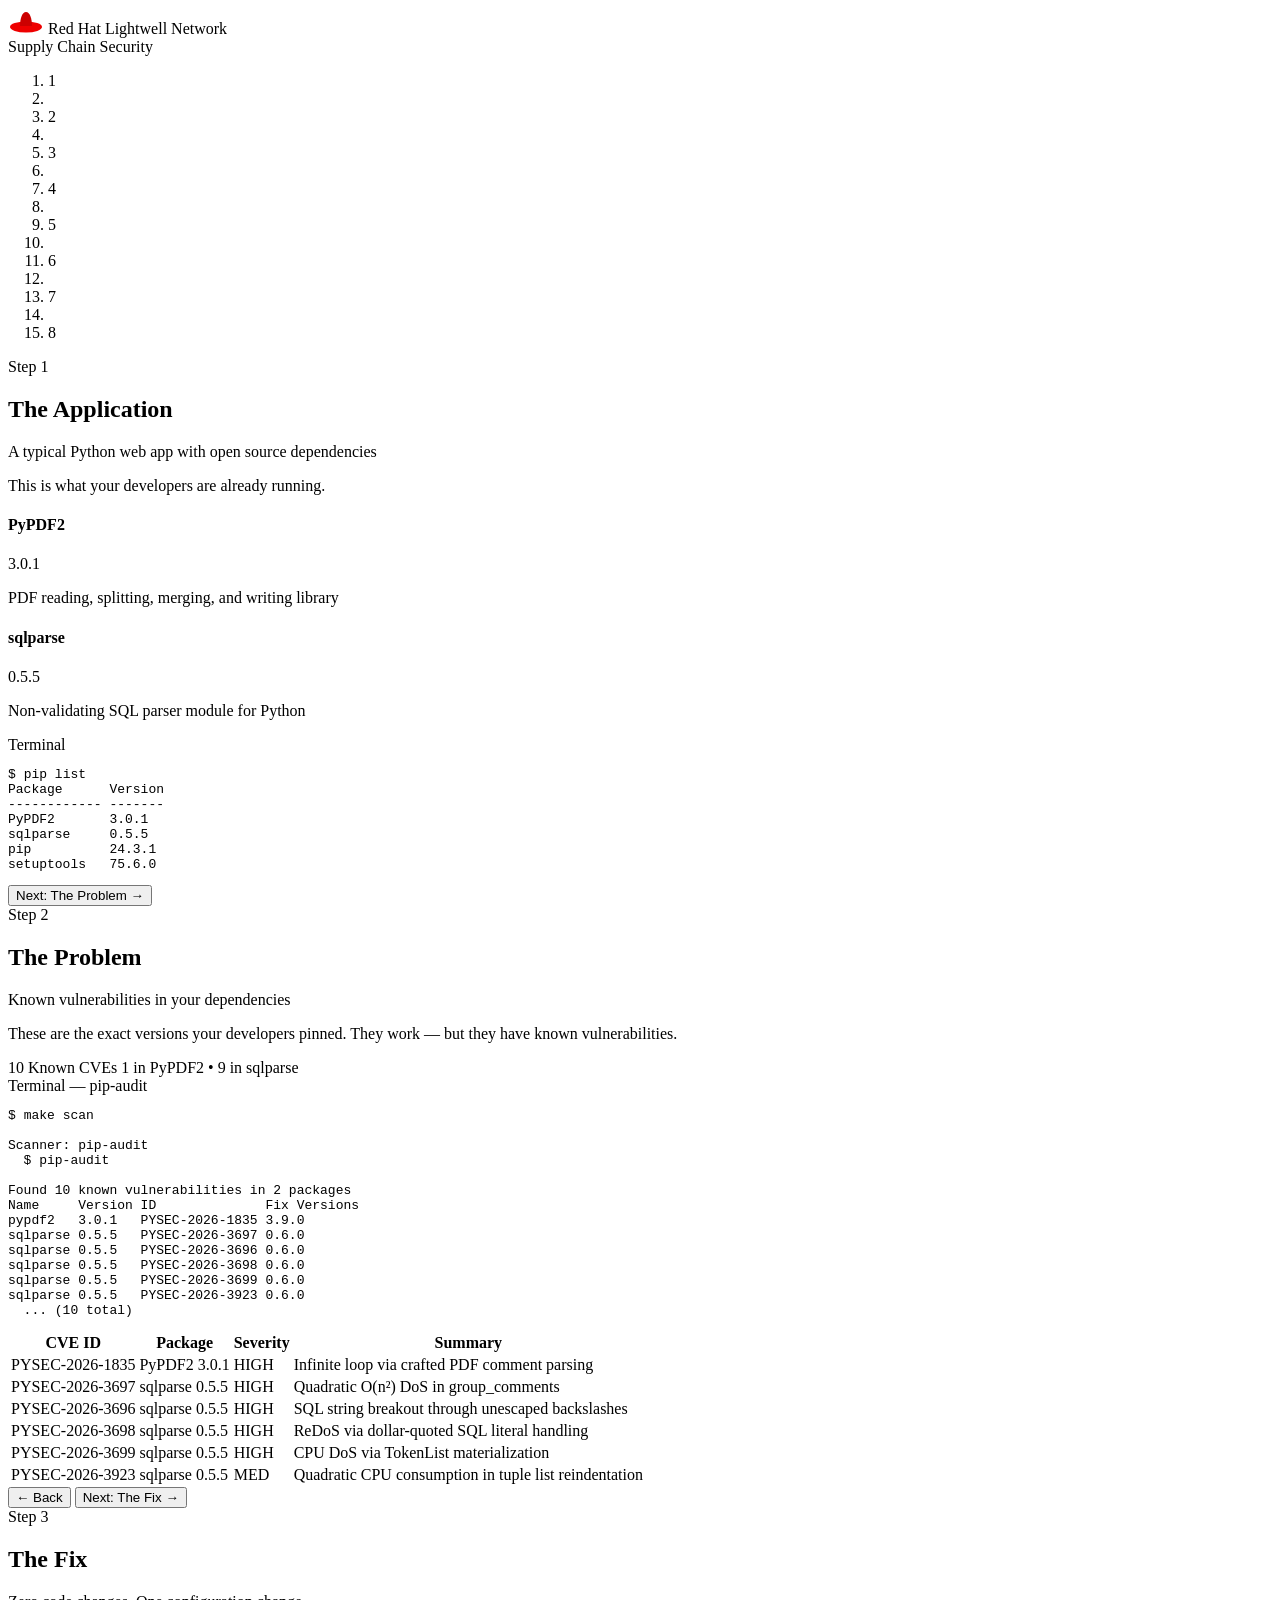
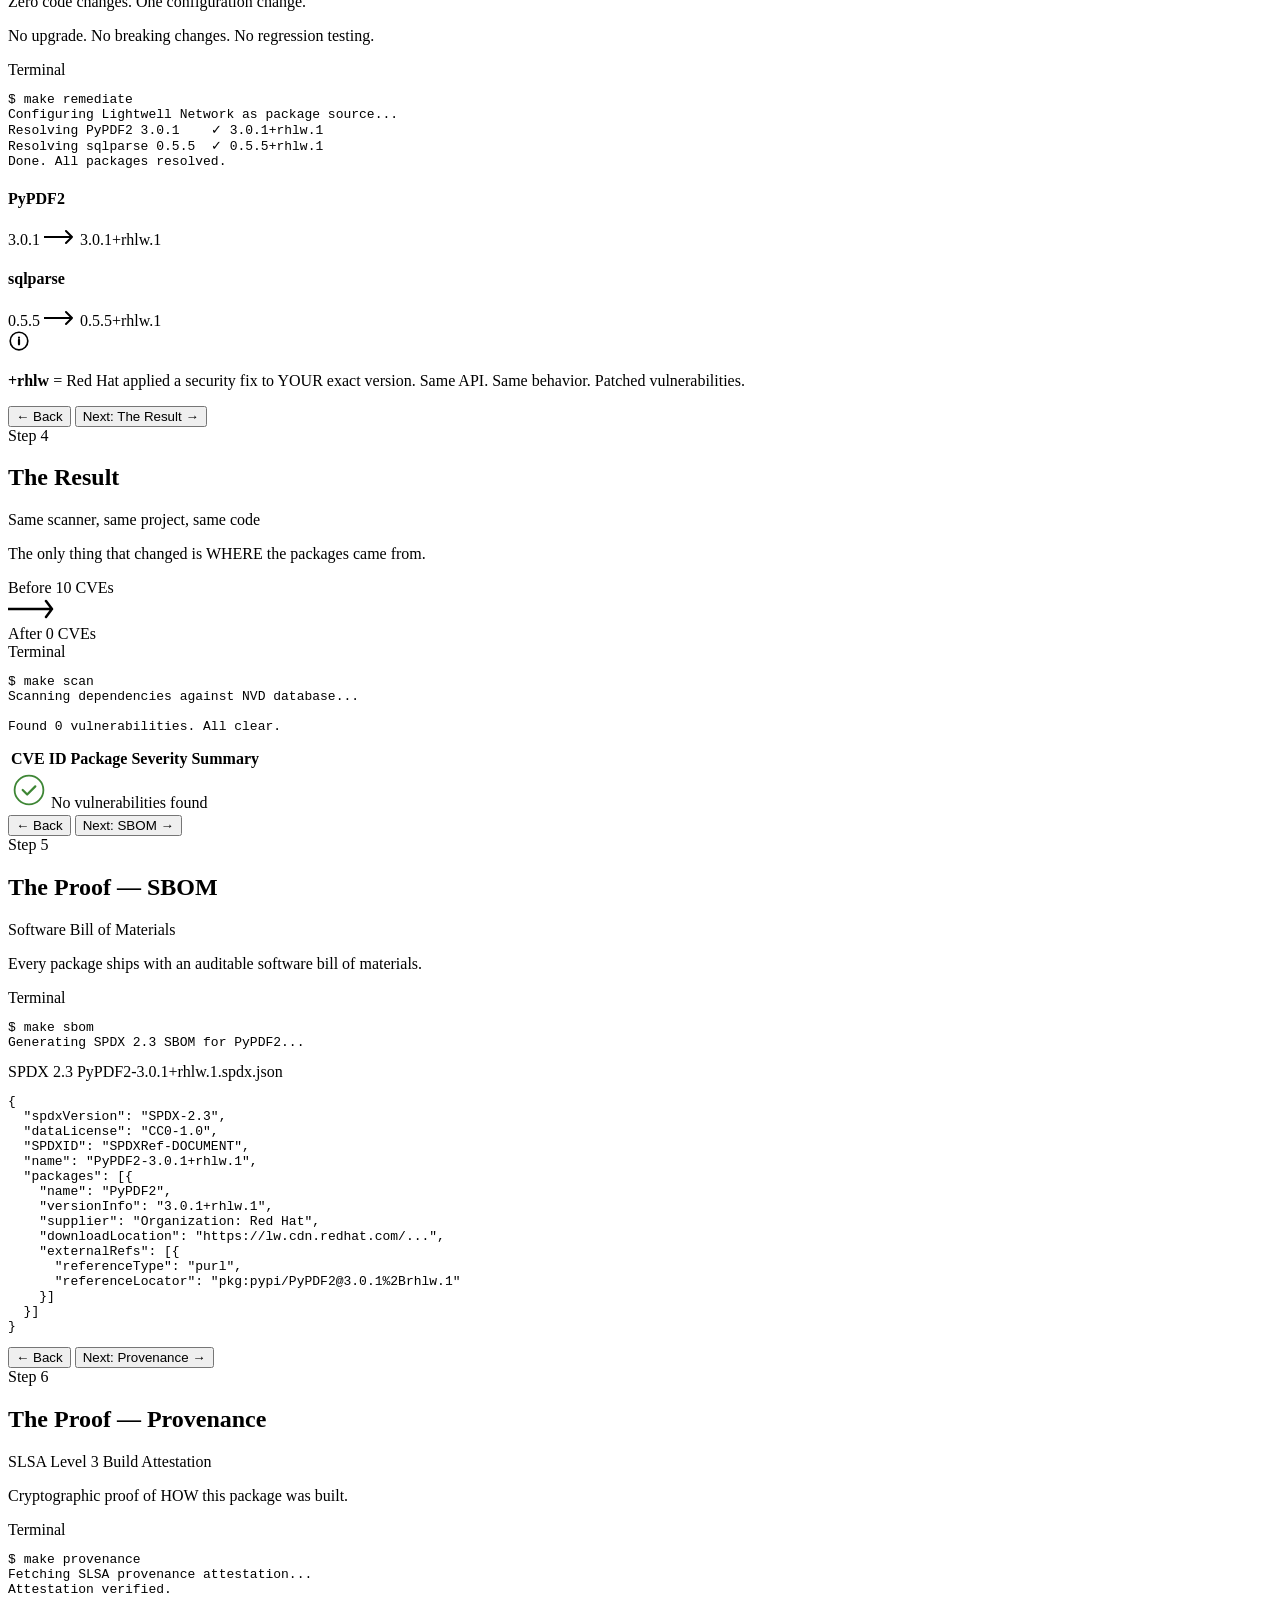
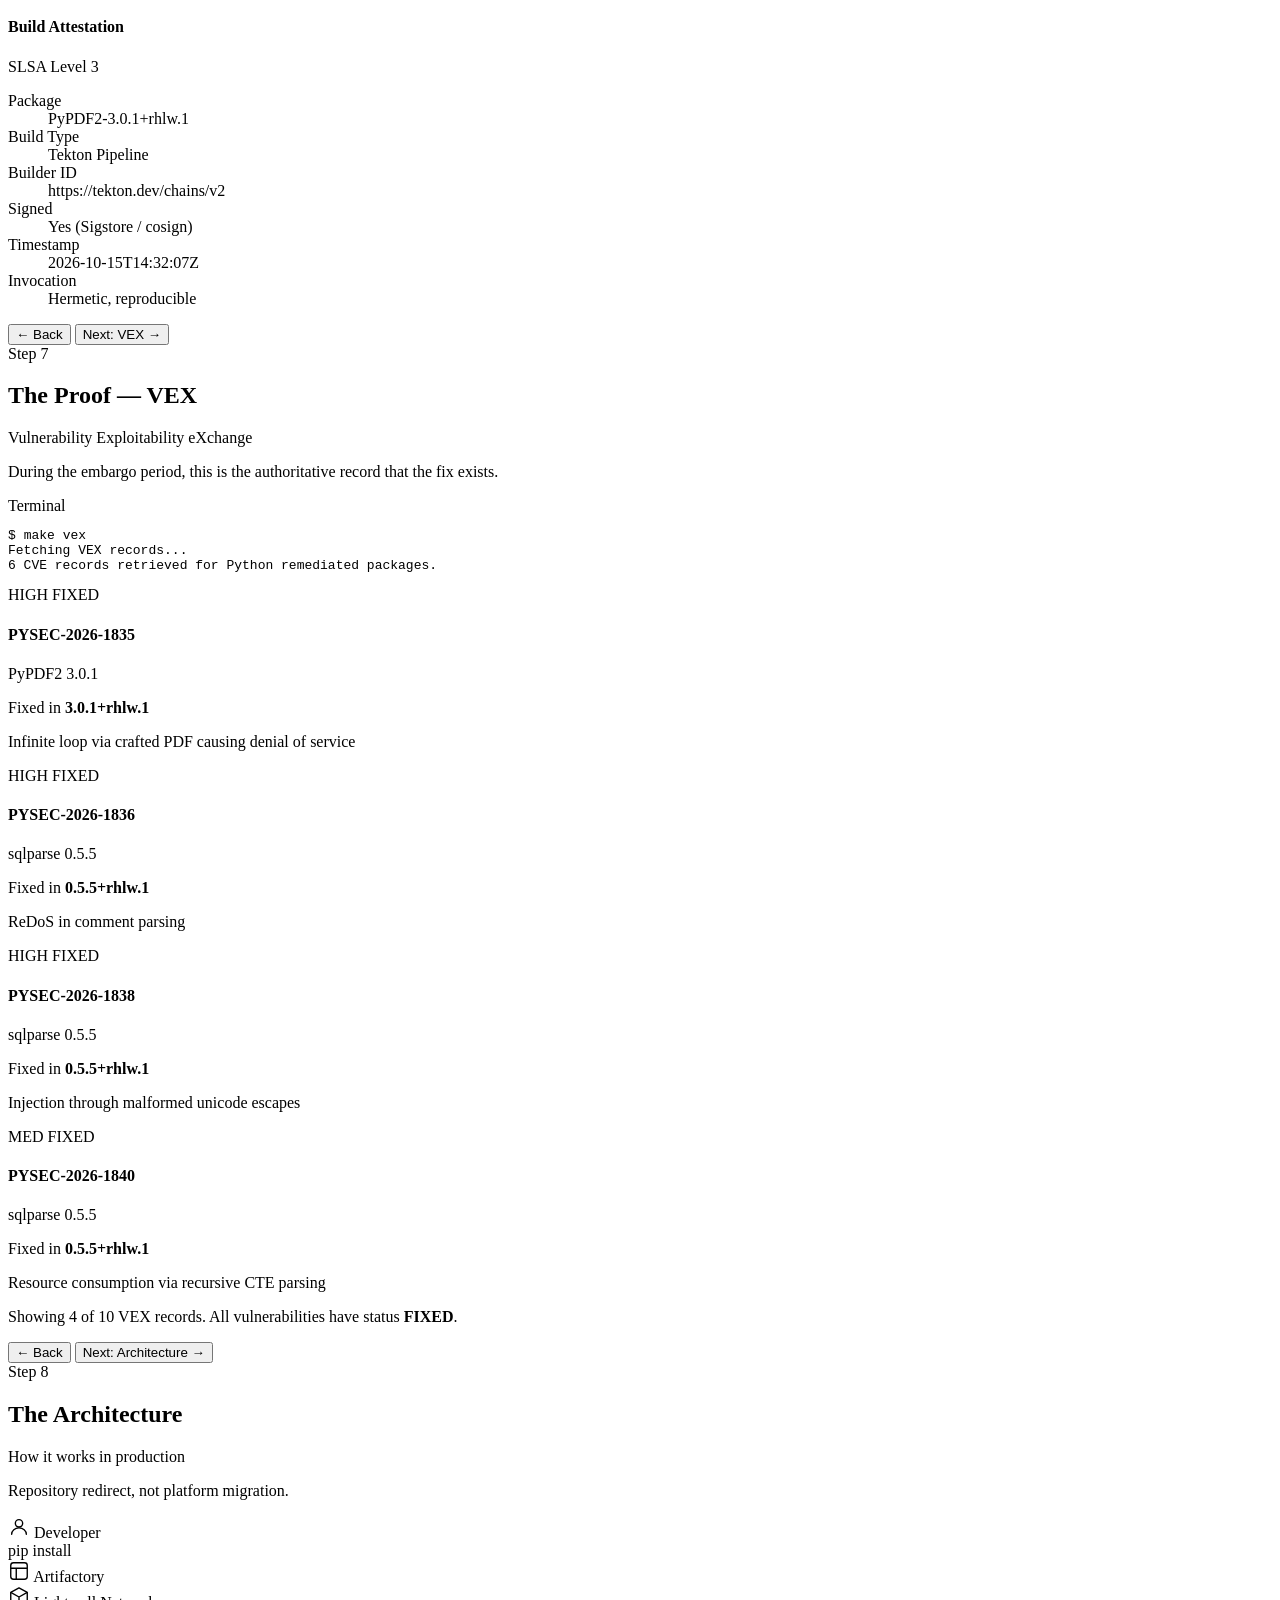
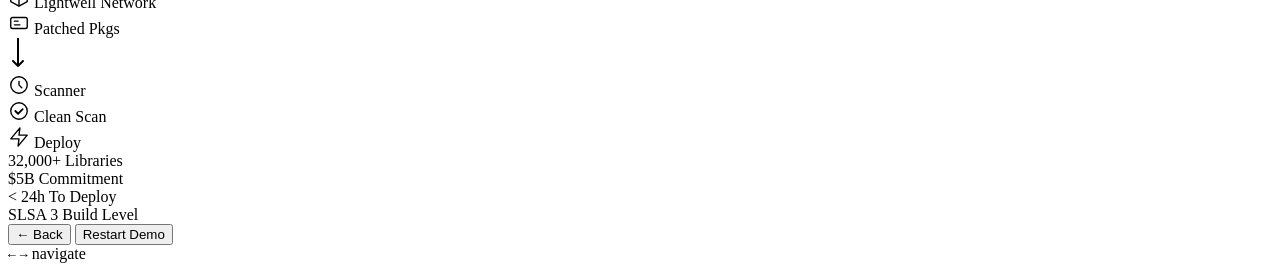
==== commit e7c02752: "fix: use pip-audit as primary scanner, match dashboard to output pip-audit gives clean before/after " ====
--- a/chatbot/templates/demo.html
+++ b/chatbot/templates/demo.html
@@ -130,9 +130,9 @@
                 </div>
 
                 <div class="stat-hero stat-danger">
-                    <span class="stat-number">6</span>
+                    <span class="stat-number">10</span>
                     <span class="stat-label">Known CVEs</span>
-                    <span class="stat-detail">3 HIGH &bull; 3 MEDIUM</span>
+                    <span class="stat-detail">1 in PyPDF2 &bull; 9 in sqlparse</span>
                 </div>
 
                 <div class="terminal">
@@ -140,20 +140,22 @@
                         <span class="terminal-dot dot-red"></span>
                         <span class="terminal-dot dot-yellow"></span>
                         <span class="terminal-dot dot-green"></span>
-                        <span class="terminal-title">Terminal — Grype Scanner</span>
+                        <span class="terminal-title">Terminal — pip-audit</span>
                     </div>
                     <pre class="terminal-body"><span class="t-prompt">$</span> <span class="t-cmd">make scan</span>
 
-<span class="t-muted">Scanner: Grype</span>
-<span class="t-muted">  $ grype dir:.</span>
-
-<span class="t-green">NAME      INSTALLED  FIXED IN  TYPE    VULNERABILITY        SEVERITY</span>
-<span class="t-red">sqlparse  0.5.5      0.6.0     python  GHSA-pwgv-4x5q-6m9f  High</span>
-<span class="t-red">sqlparse  0.5.5      0.6.0     python  GHSA-prg7-hcfm-mfcr  High</span>
-<span class="t-red">sqlparse  0.5.5      0.6.0     python  GHSA-f2ff-p2ww-7p4p  High</span>
-<span class="t-yellow">pypdf2    3.0.1               python  GHSA-4vvm-4w3v-6mr8  Medium</span>
-<span class="t-yellow">sqlparse  0.5.5      0.6.0     python  GHSA-cfqr-cjx5-5jcm  Medium</span>
-<span class="t-yellow">sqlparse  0.5.5      0.6.0     python  GHSA-3496-9g83-7v6x  Medium</span></pre>
+<span class="t-muted">Scanner: pip-audit</span>
+<span class="t-muted">  $ pip-audit</span>
+
+<span class="t-red">Found 10 known vulnerabilities in 2 packages</span>
+<span class="t-green">Name     Version ID              Fix Versions</span>
+<span class="t-red">pypdf2   3.0.1   PYSEC-2026-1835 3.9.0</span>
+<span class="t-yellow">sqlparse 0.5.5   PYSEC-2026-3697 0.6.0</span>
+<span class="t-yellow">sqlparse 0.5.5   PYSEC-2026-3696 0.6.0</span>
+<span class="t-yellow">sqlparse 0.5.5   PYSEC-2026-3698 0.6.0</span>
+<span class="t-yellow">sqlparse 0.5.5   PYSEC-2026-3699 0.6.0</span>
+<span class="t-yellow">sqlparse 0.5.5   PYSEC-2026-3923 0.6.0</span>
+<span class="t-muted">  ... (10 total)</span></pre>
                 </div>
 
                 <div class="table-wrapper">
@@ -168,40 +170,40 @@
                         </thead>
                         <tbody>
                             <tr>
-                                <td class="col-cve">GHSA-pwgv-4x5q-6m9f</td>
+                                <td class="col-cve">PYSEC-2026-1835</td>
+                                <td class="col-pkg">PyPDF2 3.0.1</td>
+                                <td><span class="badge badge-high">HIGH</span></td>
+                                <td>Infinite loop via crafted PDF comment parsing</td>
+                            </tr>
+                            <tr>
+                                <td class="col-cve">PYSEC-2026-3697</td>
                                 <td class="col-pkg">sqlparse 0.5.5</td>
                                 <td><span class="badge badge-high">HIGH</span></td>
-                                <td>CPU DoS via TokenList materialization before depth caps trigger</td>
-                            </tr>
-                            <tr>
-                                <td class="col-cve">GHSA-prg7-hcfm-mfcr</td>
+                                <td>Quadratic O(n&sup2;) DoS in group_comments</td>
+                            </tr>
+                            <tr>
+                                <td class="col-cve">PYSEC-2026-3696</td>
+                                <td class="col-pkg">sqlparse 0.5.5</td>
+                                <td><span class="badge badge-high">HIGH</span></td>
+                                <td>SQL string breakout through unescaped backslashes</td>
+                            </tr>
+                            <tr>
+                                <td class="col-cve">PYSEC-2026-3698</td>
                                 <td class="col-pkg">sqlparse 0.5.5</td>
                                 <td><span class="badge badge-high">HIGH</span></td>
                                 <td>ReDoS via dollar-quoted SQL literal handling</td>
                             </tr>
                             <tr>
-                                <td class="col-cve">GHSA-f2ff-p2ww-7p4p</td>
+                                <td class="col-cve">PYSEC-2026-3699</td>
                                 <td class="col-pkg">sqlparse 0.5.5</td>
                                 <td><span class="badge badge-high">HIGH</span></td>
-                                <td>Quadratic O(n&sup2;) DoS in group_comments</td>
-                            </tr>
-                            <tr>
-                                <td class="col-cve">GHSA-4vvm-4w3v-6mr8</td>
-                                <td class="col-pkg">PyPDF2 3.0.1</td>
-                                <td><span class="badge badge-medium">MED</span></td>
-                                <td>Infinite loop via crafted PDF comment parsing</td>
-                            </tr>
-                            <tr>
-                                <td class="col-cve">GHSA-cfqr-cjx5-5jcm</td>
+                                <td>CPU DoS via TokenList materialization</td>
+                            </tr>
+                            <tr>
+                                <td class="col-cve">PYSEC-2026-3923</td>
                                 <td class="col-pkg">sqlparse 0.5.5</td>
                                 <td><span class="badge badge-medium">MED</span></td>
                                 <td>Quadratic CPU consumption in tuple list reindentation</td>
-                            </tr>
-                            <tr>
-                                <td class="col-cve">GHSA-3496-9g83-7v6x</td>
-                                <td class="col-pkg">sqlparse 0.5.5</td>
-                                <td><span class="badge badge-medium">MED</span></td>
-                                <td>SQL string breakout through unescaped backslashes</td>
                             </tr>
                         </tbody>
                     </table>
@@ -291,7 +293,7 @@
                 <div class="comparison">
                     <div class="comparison-before">
                         <span class="comparison-label">Before</span>
-                        <span class="stat-number stat-number-sm danger-text">6</span>
+                        <span class="stat-number stat-number-sm danger-text">10</span>
                         <span class="comparison-unit">CVEs</span>
                     </div>
                     <div class="comparison-arrow" aria-hidden="true">
@@ -485,7 +487,7 @@
                     </div>
                     <pre class="terminal-body"><span class="t-prompt">$</span> <span class="t-cmd">make vex</span>
 <span class="t-muted">Fetching VEX records...</span>
-<span class="t-green">6 vulnerability records retrieved for Python remediated packages.</span></pre>
+<span class="t-green">6 CVE records retrieved for Python remediated packages.</span></pre>
                 </div>
 
                 <div class="vex-grid">
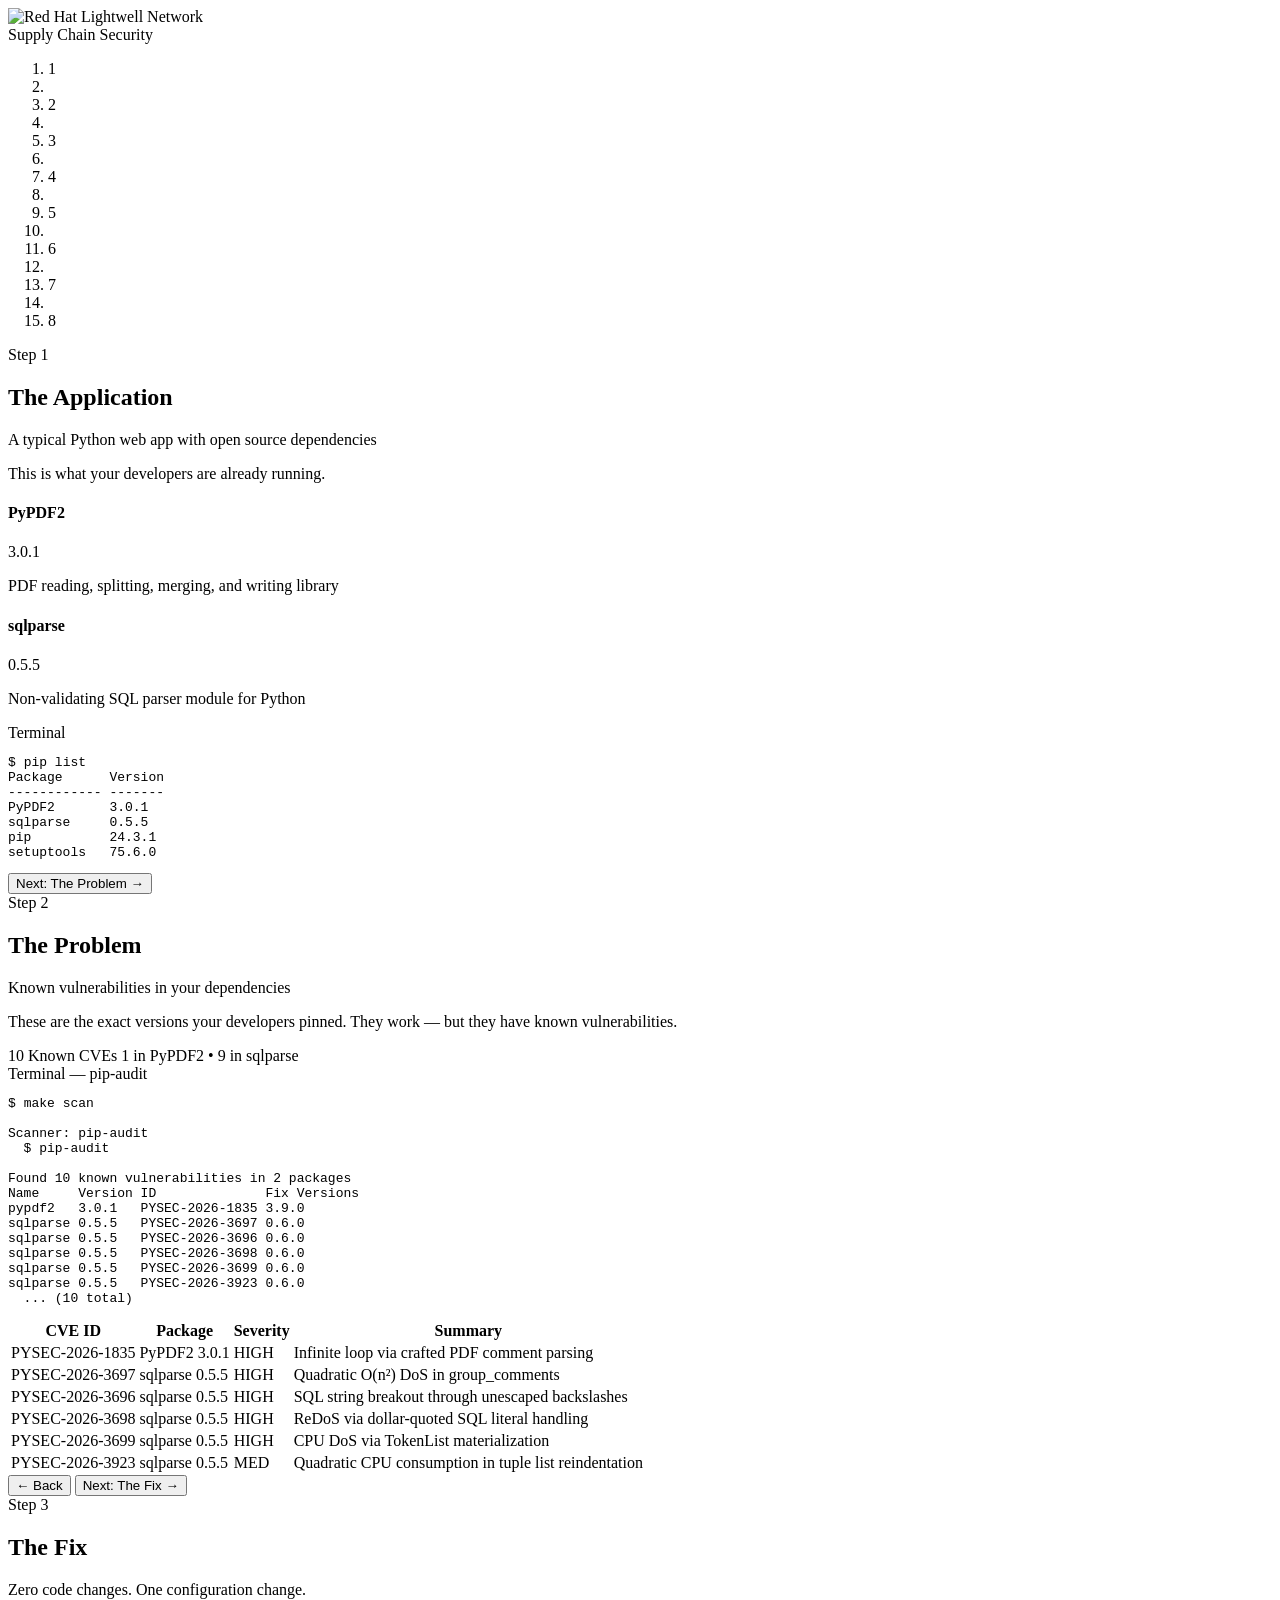
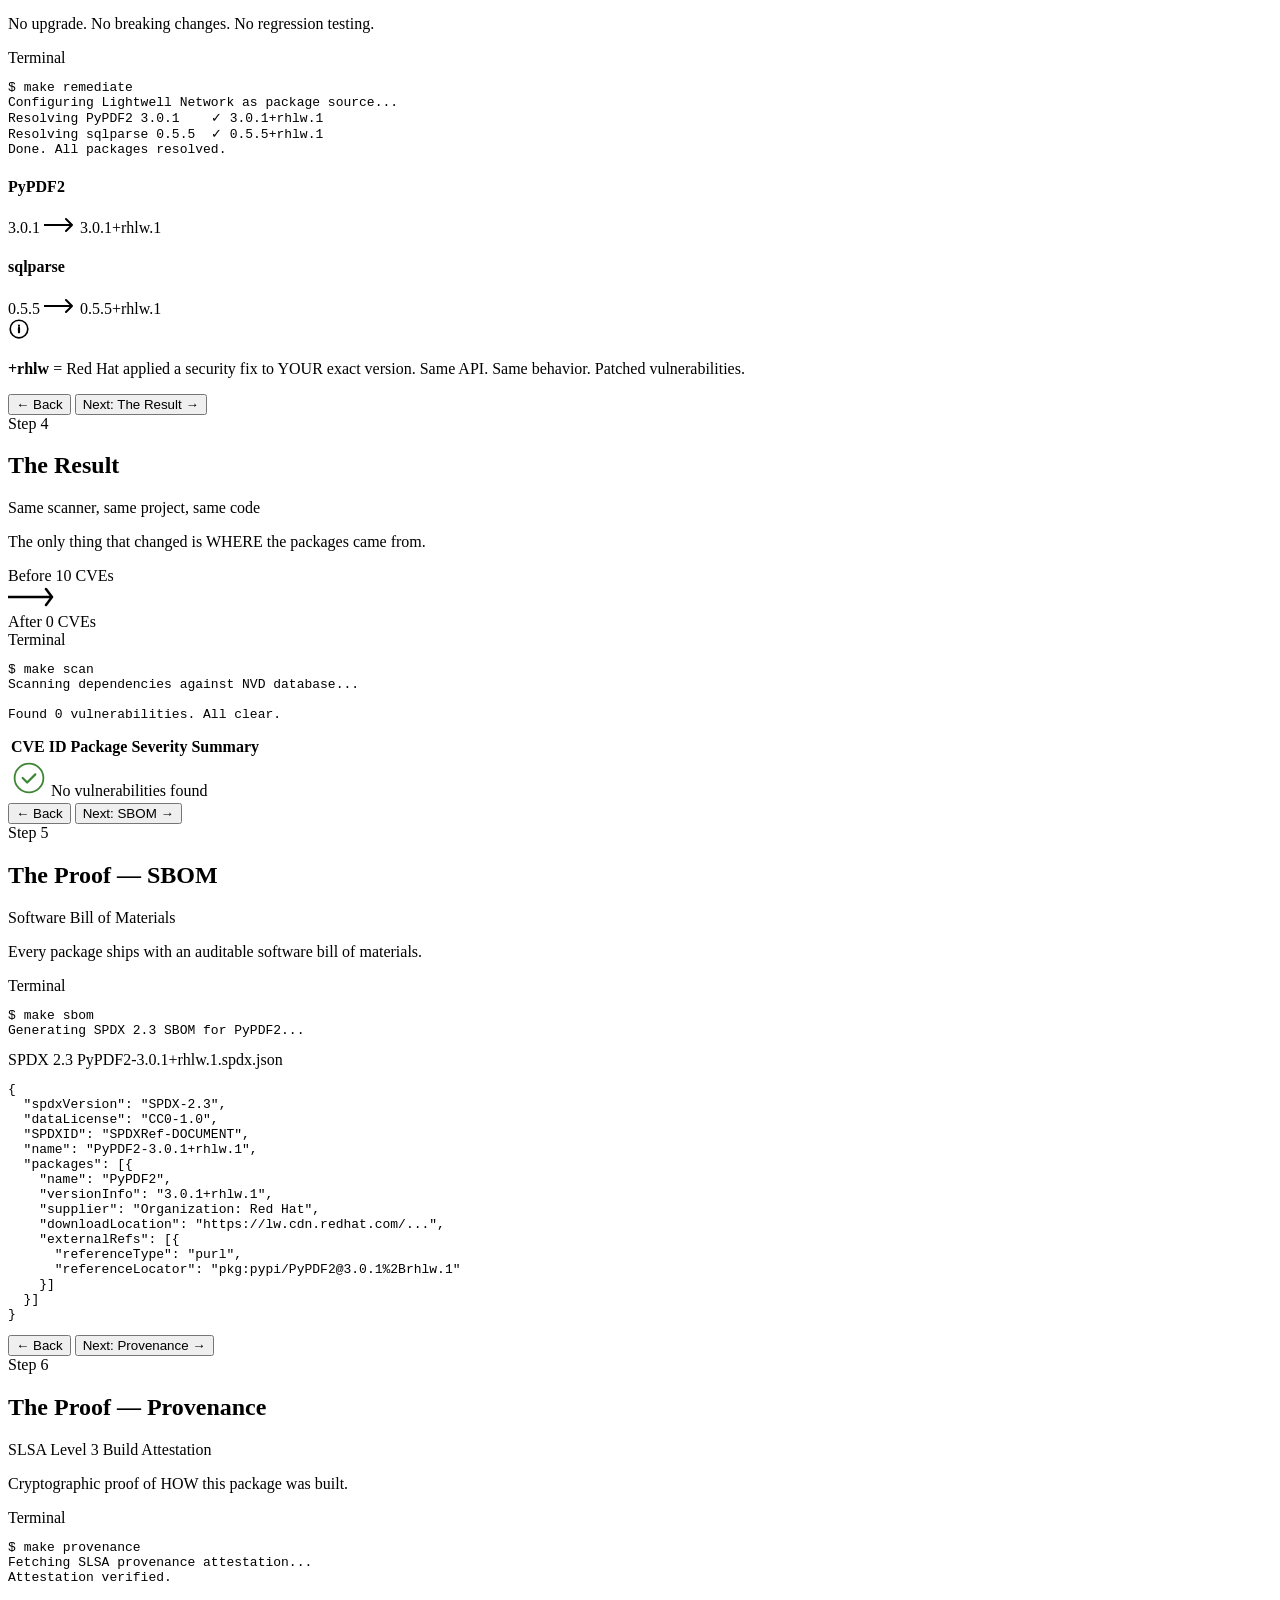
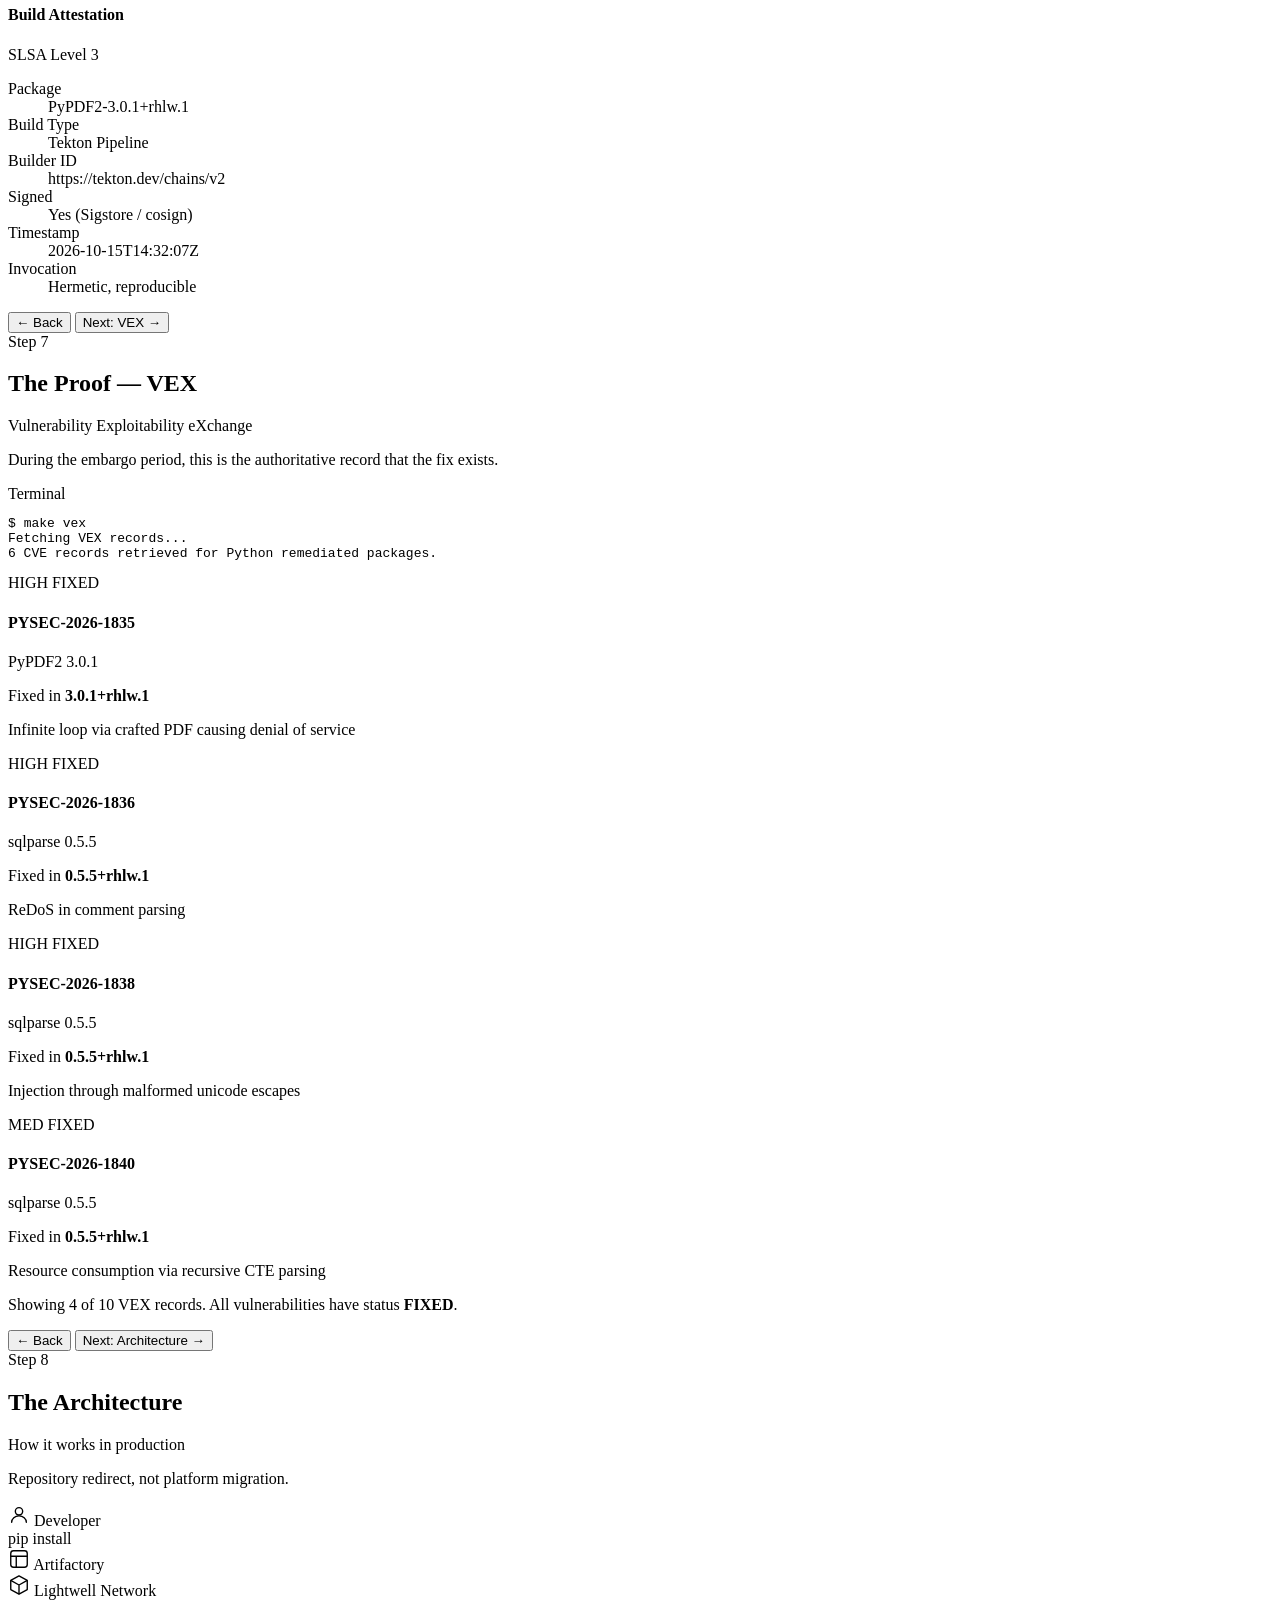
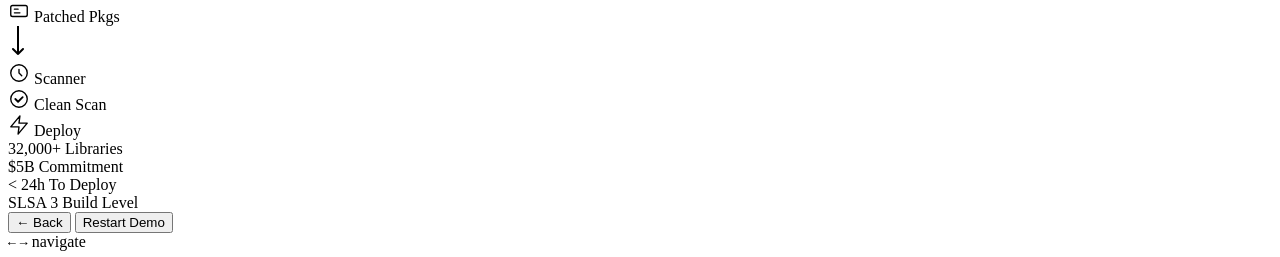
==== commit d4fe3522: "feat: use official Red Hat logo in demo dashboard header" ====
--- a/chatbot/templates/demo.html
+++ b/chatbot/templates/demo.html
@@ -14,11 +14,7 @@
     <!-- ── Header ──────────────────────────────────────────── -->
     <header class="demo-header" role="banner">
         <div class="header-left">
-            <svg class="hat-icon" width="36" height="26" viewBox="0 0 36 26" aria-hidden="true">
-                <ellipse cx="18" cy="19" rx="16" ry="5.5" fill="#EE0000"/>
-                <path d="M12 18C12 11 14 4 18 4C22 4 24 11 24 18" fill="#CC0000"/>
-            </svg>
-            <span class="brand-name">Red Hat</span>
+            <img src="/static/redhat-logo.png" alt="Red Hat" class="header-logo">
             <span class="brand-divider" aria-hidden="true"></span>
             <span class="product-name">Lightwell Network</span>
         </div>
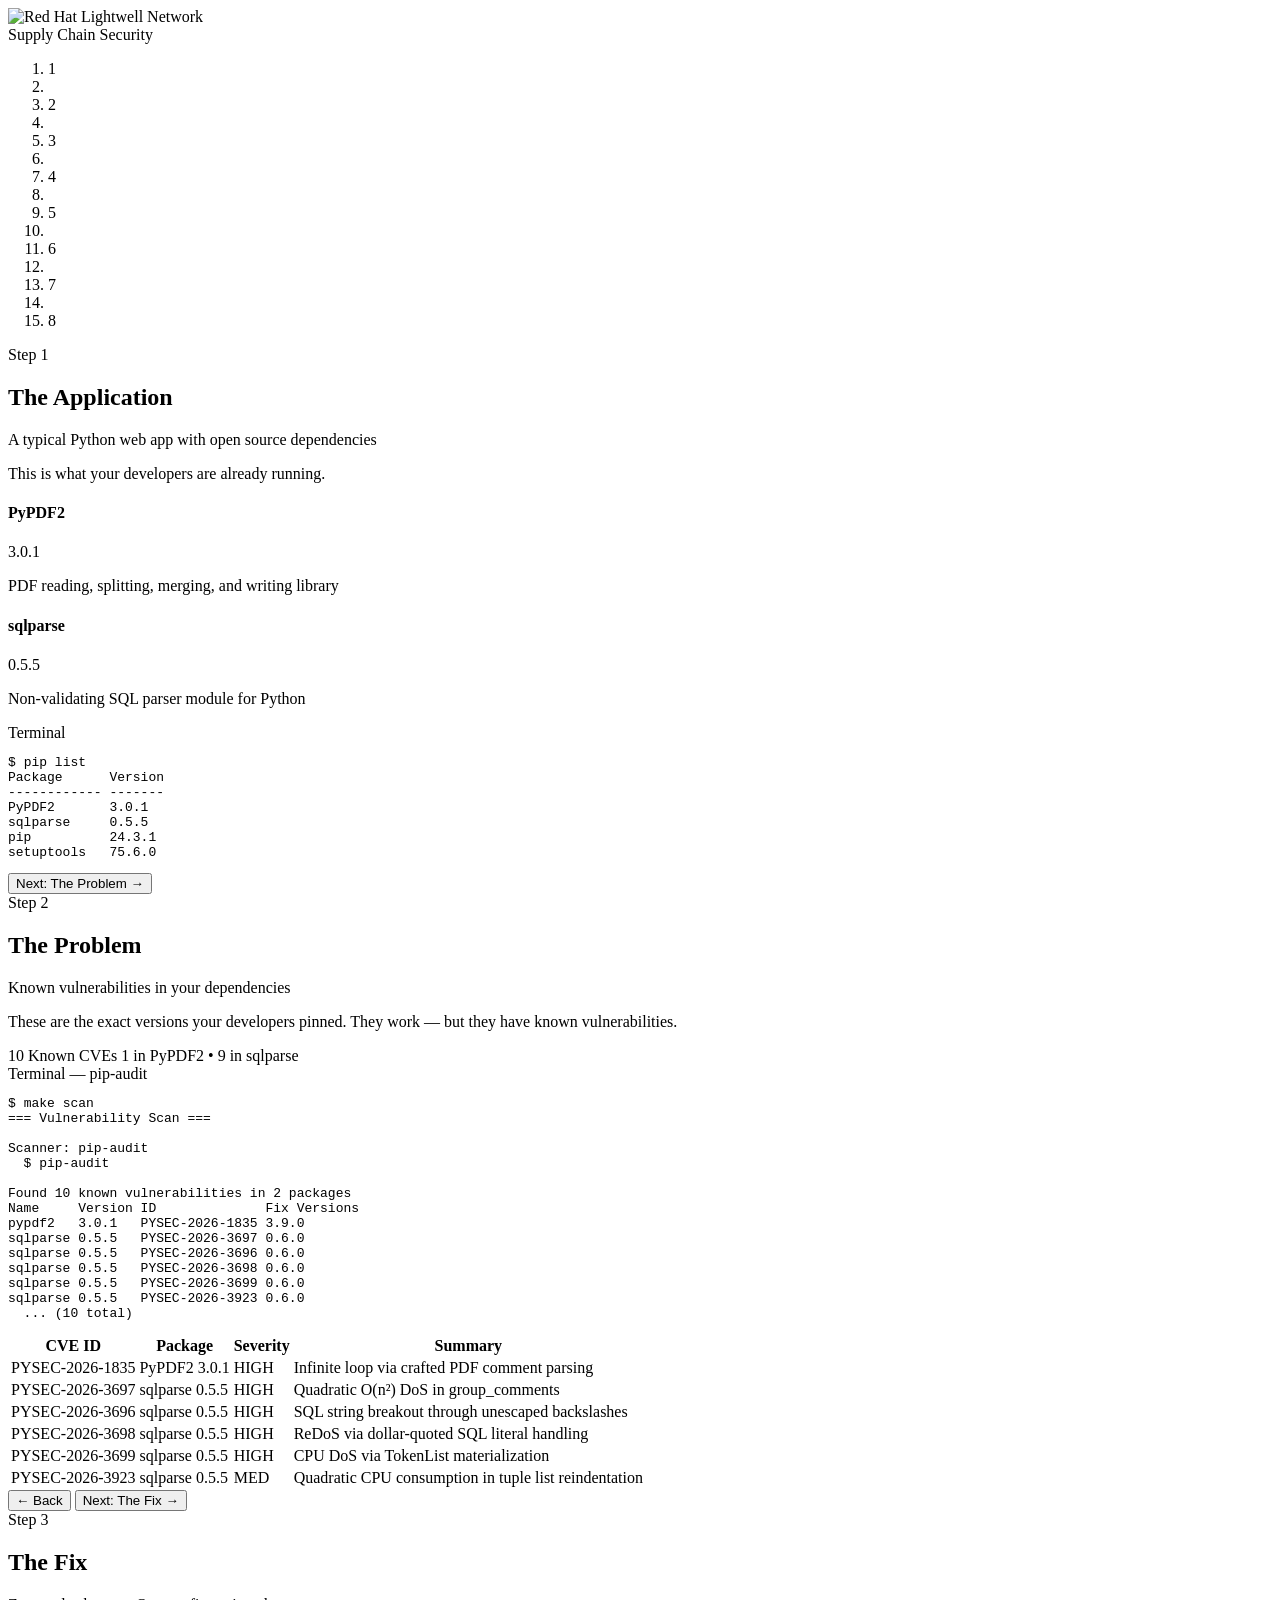
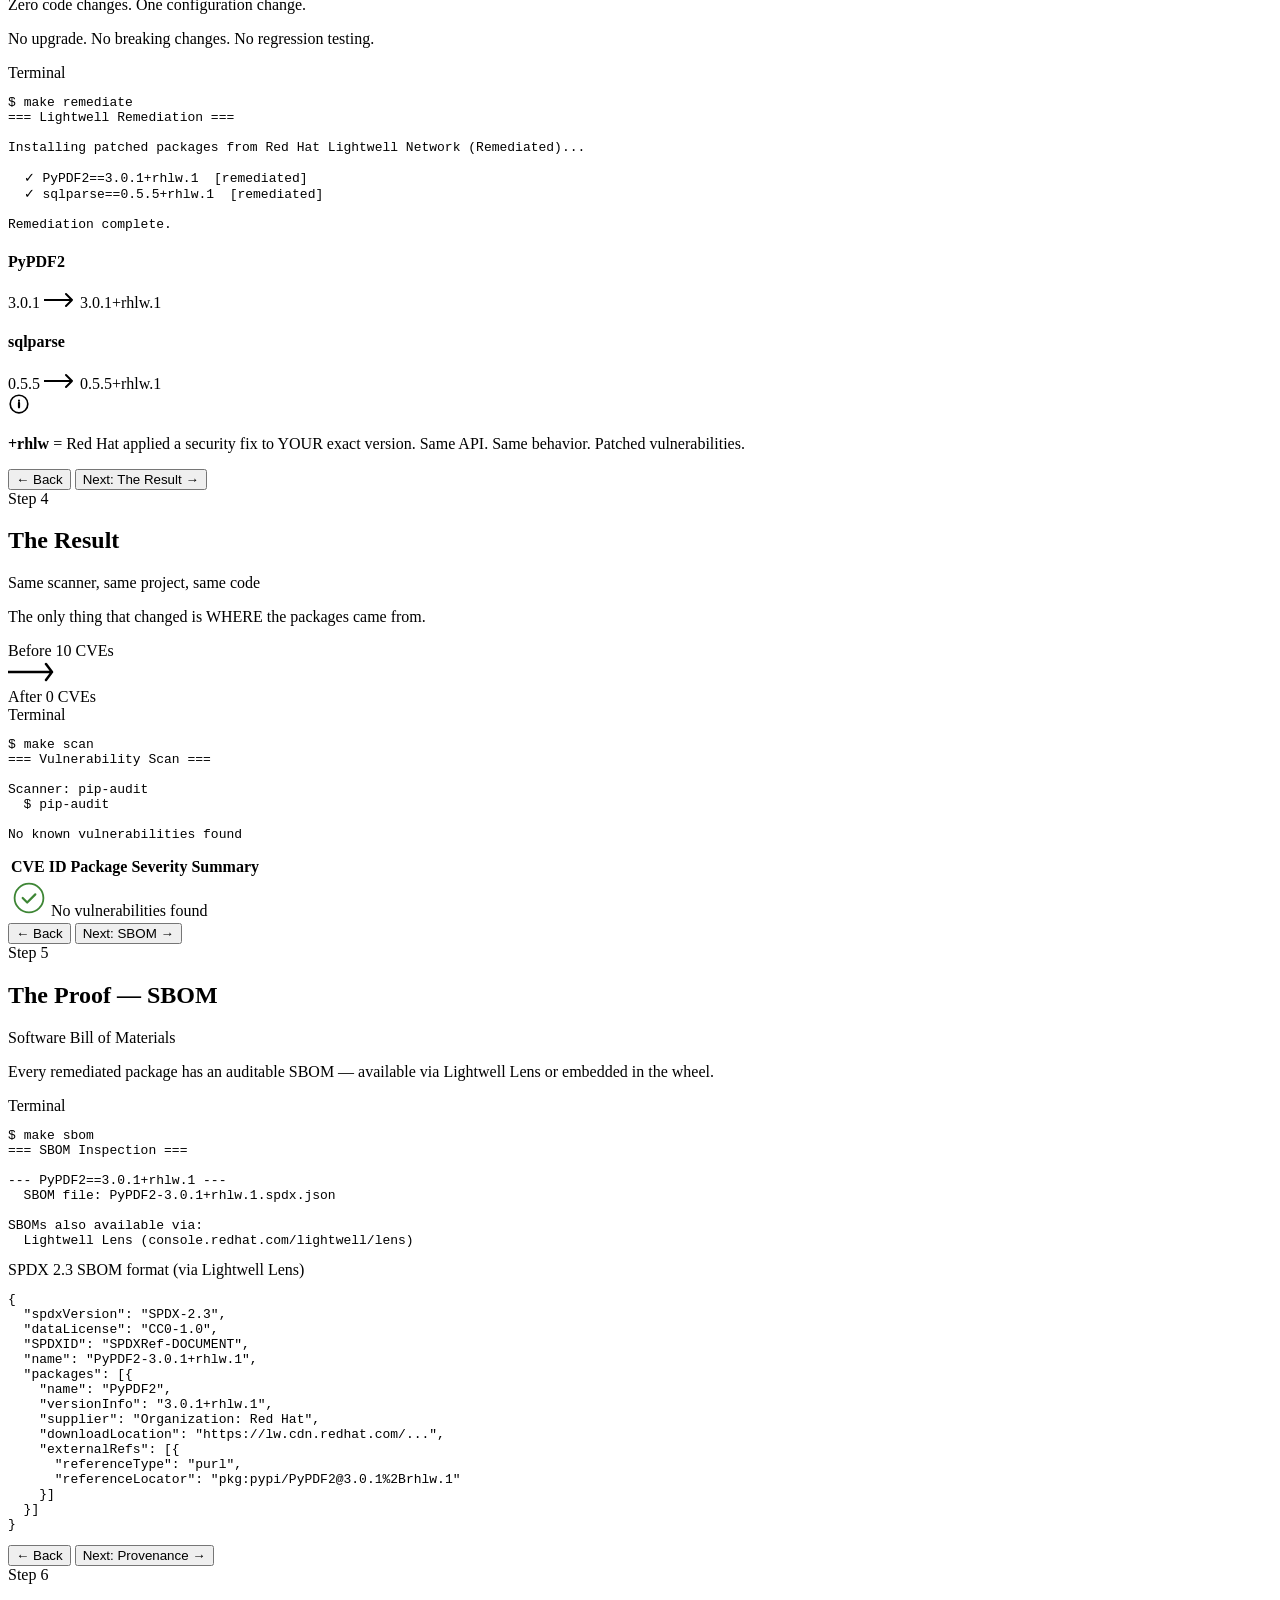
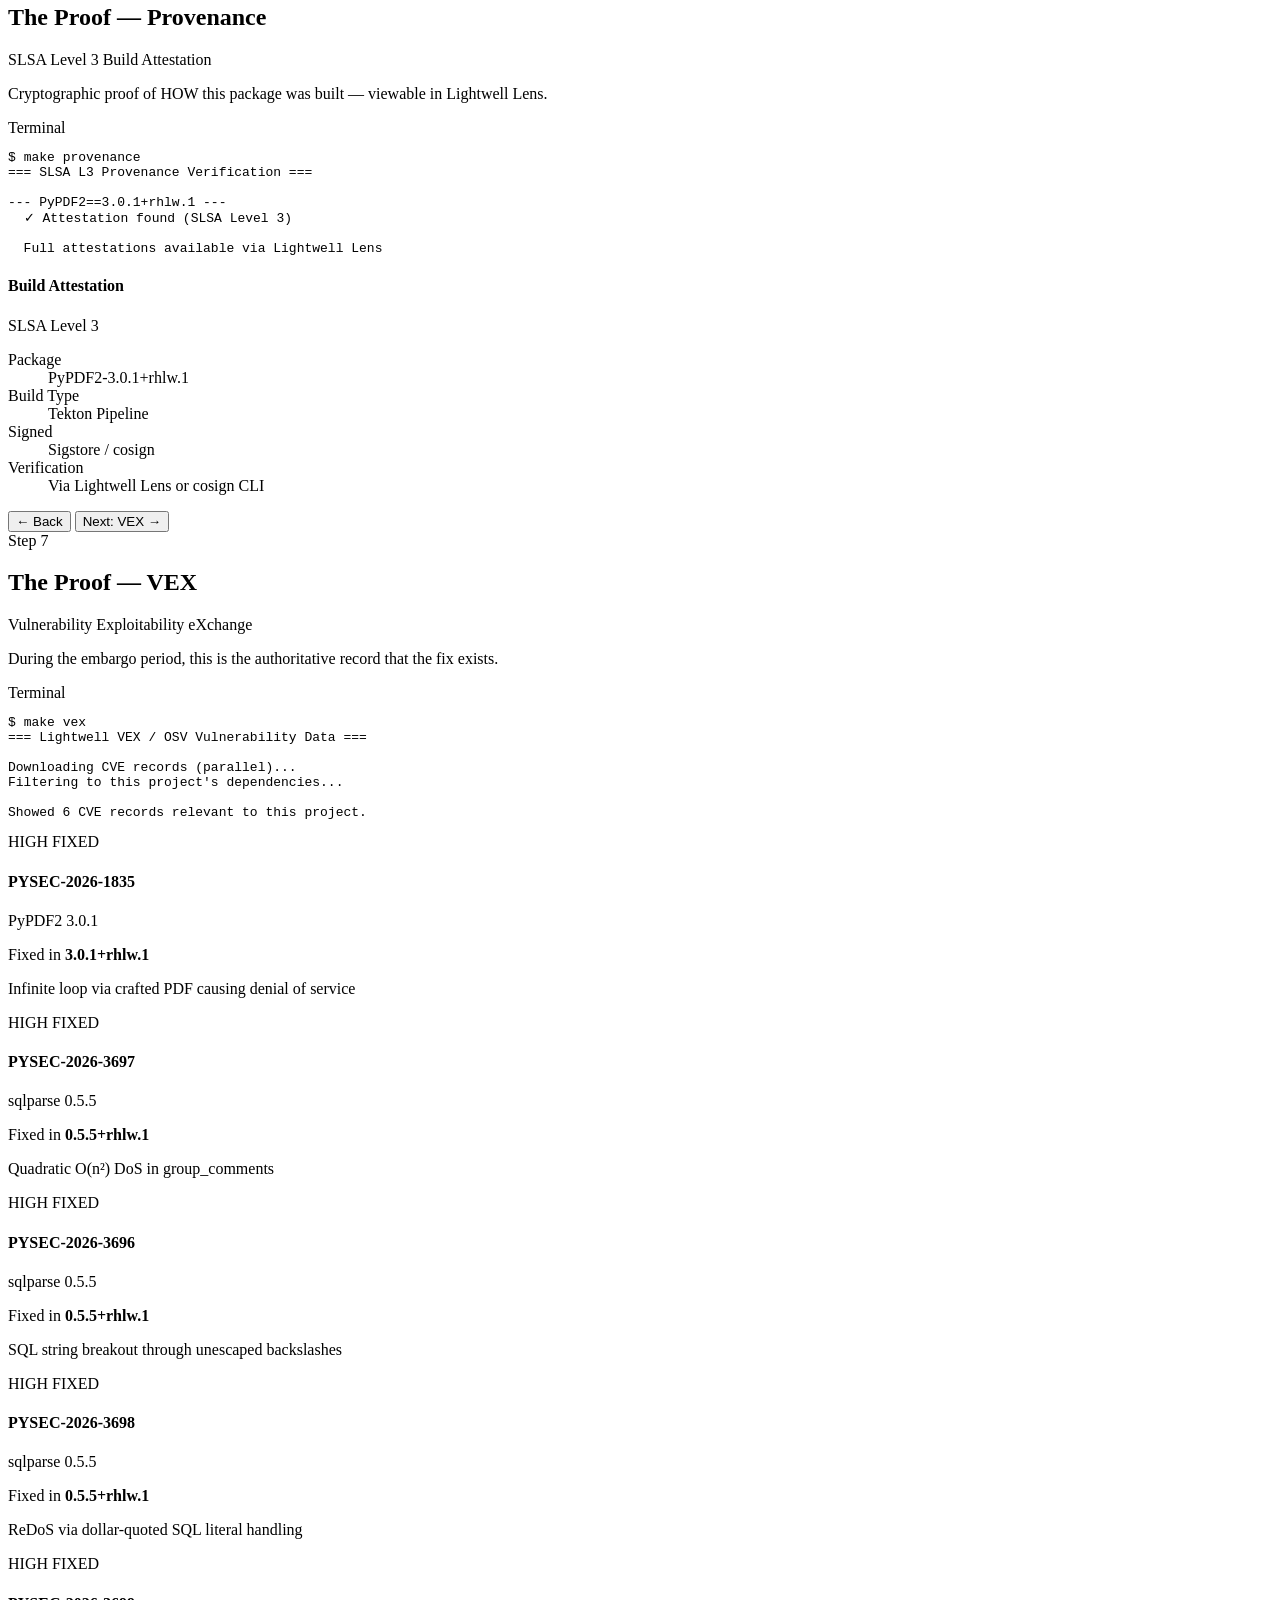
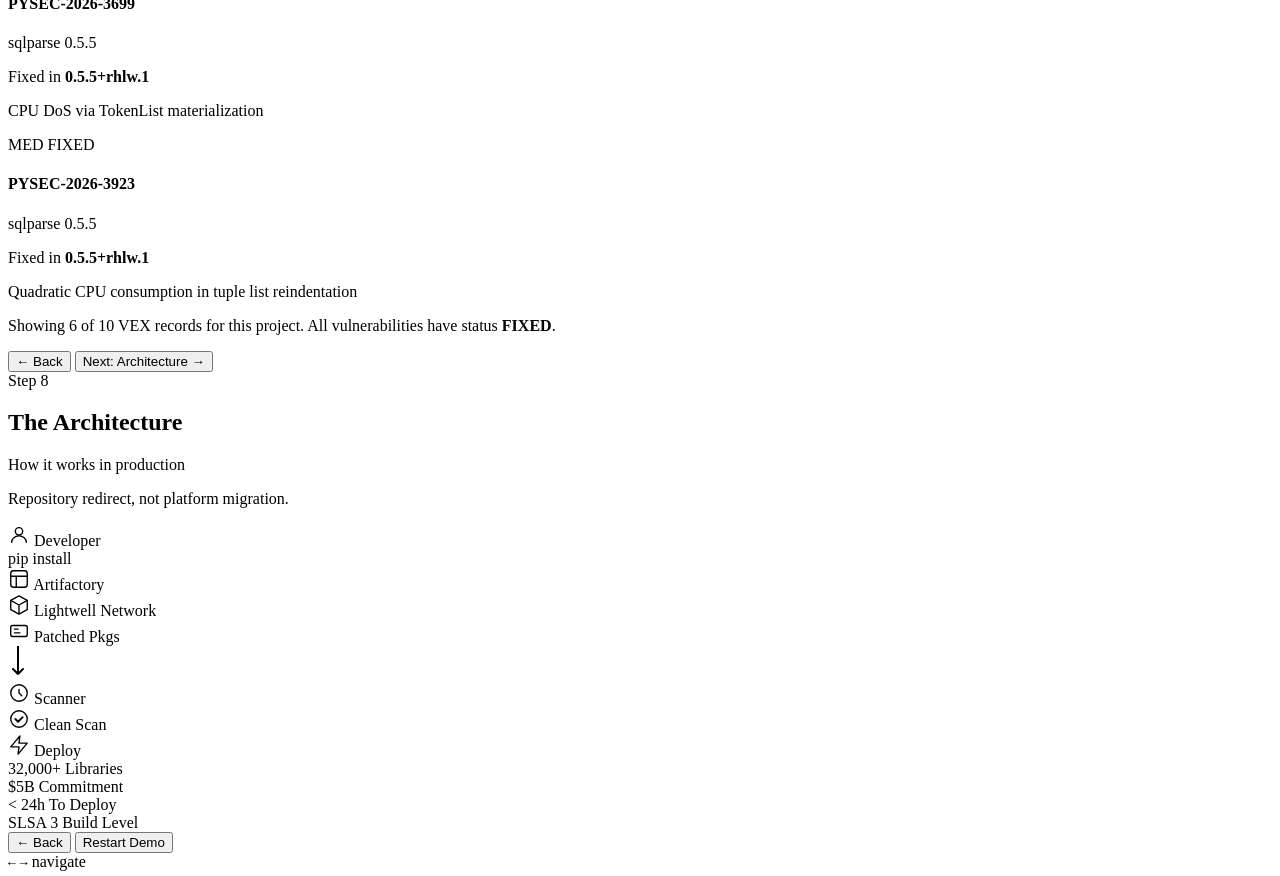
==== commit df0b9104: "fix(demo): align dashboard with scripts, bundle fonts, document gaps - Fix CVE ID inconsistency betw" ====
--- a/chatbot/templates/demo.html
+++ b/chatbot/templates/demo.html
@@ -4,9 +4,6 @@
     <meta charset="UTF-8">
     <meta name="viewport" content="width=device-width, initial-scale=1.0">
     <title>Lightwell Network — Supply Chain Security Demo</title>
-    <link rel="preconnect" href="https://fonts.googleapis.com">
-    <link rel="preconnect" href="https://fonts.gstatic.com" crossorigin>
-    <link href="https://fonts.googleapis.com/css2?family=Red+Hat+Display:wght@400;700;900&family=Red+Hat+Text:wght@400;500;700&family=Red+Hat+Mono:wght@400;500&display=swap" rel="stylesheet">
     <link rel="stylesheet" href="/static/demo.css">
 </head>
 <body>
@@ -139,6 +136,7 @@
                         <span class="terminal-title">Terminal — pip-audit</span>
                     </div>
                     <pre class="terminal-body"><span class="t-prompt">$</span> <span class="t-cmd">make scan</span>
+<span class="t-muted">=== Vulnerability Scan ===</span>
 
 <span class="t-muted">Scanner: pip-audit</span>
 <span class="t-muted">  $ pip-audit</span>
@@ -231,10 +229,14 @@
                         <span class="terminal-title">Terminal</span>
                     </div>
                     <pre class="terminal-body"><span class="t-prompt">$</span> <span class="t-cmd">make remediate</span>
-<span class="t-muted">Configuring Lightwell Network as package source...</span>
-<span class="t-muted">Resolving PyPDF2 3.0.1</span>    <span class="t-green">&#10003; 3.0.1+rhlw.1</span>
-<span class="t-muted">Resolving sqlparse 0.5.5</span>  <span class="t-green">&#10003; 0.5.5+rhlw.1</span>
-<span class="t-green">Done. All packages resolved.</span></pre>
+<span class="t-muted">=== Lightwell Remediation ===</span>
+
+<span class="t-muted">Installing patched packages from Red Hat Lightwell Network (Remediated)...</span>
+
+  <span class="t-green">&#10003;</span> PyPDF2==3.0.1+rhlw.1  <span class="t-muted">[remediated]</span>
+  <span class="t-green">&#10003;</span> sqlparse==0.5.5+rhlw.1  <span class="t-muted">[remediated]</span>
+
+<span class="t-green">Remediation complete.</span></pre>
                 </div>
 
                 <div class="version-transitions">
@@ -310,9 +312,12 @@
                         <span class="terminal-title">Terminal</span>
                     </div>
                     <pre class="terminal-body"><span class="t-prompt">$</span> <span class="t-cmd">make scan</span>
-<span class="t-muted">Scanning dependencies against NVD database...</span>
-
-<span class="t-green">Found 0 vulnerabilities. All clear.</span></pre>
+<span class="t-muted">=== Vulnerability Scan ===</span>
+
+<span class="t-muted">Scanner: pip-audit</span>
+<span class="t-muted">  $ pip-audit</span>
+
+<span class="t-green">No known vulnerabilities found</span></pre>
                 </div>
 
                 <div class="table-wrapper">
@@ -356,7 +361,7 @@
             </div>
             <div class="panel-body">
                 <div class="narrative">
-                    <p>Every package ships with an auditable software bill of materials.</p>
+                    <p>Every remediated package has an auditable SBOM &mdash; available via Lightwell Lens or embedded in the wheel.</p>
                 </div>
 
                 <div class="terminal">
@@ -367,13 +372,19 @@
                         <span class="terminal-title">Terminal</span>
                     </div>
                     <pre class="terminal-body"><span class="t-prompt">$</span> <span class="t-cmd">make sbom</span>
-<span class="t-muted">Generating SPDX 2.3 SBOM for PyPDF2...</span></pre>
+<span class="t-muted">=== SBOM Inspection ===</span>
+
+<span class="t-muted">--- PyPDF2==3.0.1+rhlw.1 ---</span>
+<span class="t-green">  SBOM file: PyPDF2-3.0.1+rhlw.1.spdx.json</span>
+
+<span class="t-muted">SBOMs also available via:</span>
+  Lightwell Lens (console.redhat.com/lightwell/lens)</pre>
                 </div>
 
                 <div class="json-block">
                     <div class="json-block-header">
                         <span class="json-format-badge">SPDX 2.3</span>
-                        <span class="json-filename">PyPDF2-3.0.1+rhlw.1.spdx.json</span>
+                        <span class="json-filename">SBOM format (via Lightwell Lens)</span>
                     </div>
                     <pre class="json-body">{
   <span class="j-key">"spdxVersion"</span>: <span class="j-str">"SPDX-2.3"</span>,
@@ -408,7 +419,7 @@
             </div>
             <div class="panel-body">
                 <div class="narrative">
-                    <p>Cryptographic proof of HOW this package was built.</p>
+                    <p>Cryptographic proof of HOW this package was built &mdash; viewable in Lightwell Lens.</p>
                 </div>
 
                 <div class="terminal">
@@ -419,8 +430,12 @@
                         <span class="terminal-title">Terminal</span>
                     </div>
                     <pre class="terminal-body"><span class="t-prompt">$</span> <span class="t-cmd">make provenance</span>
-<span class="t-muted">Fetching SLSA provenance attestation...</span>
-<span class="t-green">Attestation verified.</span></pre>
+<span class="t-muted">=== SLSA L3 Provenance Verification ===</span>
+
+<span class="t-muted">--- PyPDF2==3.0.1+rhlw.1 ---</span>
+  <span class="t-green">&#10003;</span> Attestation found (<span class="t-green">SLSA Level 3</span>)
+
+<span class="t-muted">  Full attestations available via Lightwell Lens</span></pre>
                 </div>
 
                 <div class="attestation-card">
@@ -438,20 +453,12 @@
                             <dd>Tekton Pipeline</dd>
                         </div>
                         <div class="att-field">
-                            <dt>Builder ID</dt>
-                            <dd class="att-mono">https://tekton.dev/chains/v2</dd>
+                            <dt>Signed</dt>
+                            <dd><span class="att-signed">Sigstore / cosign</span></dd>
                         </div>
                         <div class="att-field">
-                            <dt>Signed</dt>
-                            <dd><span class="att-signed">Yes (Sigstore / cosign)</span></dd>
-                        </div>
-                        <div class="att-field">
-                            <dt>Timestamp</dt>
-                            <dd class="att-mono">2026-10-15T14:32:07Z</dd>
-                        </div>
-                        <div class="att-field">
-                            <dt>Invocation</dt>
-                            <dd>Hermetic, reproducible</dd>
+                            <dt>Verification</dt>
+                            <dd>Via Lightwell Lens or cosign CLI</dd>
                         </div>
                     </dl>
                 </div>
@@ -482,8 +489,12 @@
                         <span class="terminal-title">Terminal</span>
                     </div>
                     <pre class="terminal-body"><span class="t-prompt">$</span> <span class="t-cmd">make vex</span>
-<span class="t-muted">Fetching VEX records...</span>
-<span class="t-green">6 CVE records retrieved for Python remediated packages.</span></pre>
+<span class="t-muted">=== Lightwell VEX / OSV Vulnerability Data ===</span>
+
+<span class="t-muted">Downloading CVE records (parallel)...</span>
+<span class="t-muted">Filtering to this project's dependencies...</span>
+
+<span class="t-green">Showed 6 CVE records relevant to this project.</span></pre>
                 </div>
 
                 <div class="vex-grid">
@@ -502,33 +513,53 @@
                             <span class="badge badge-high">HIGH</span>
                             <span class="vex-status">FIXED</span>
                         </div>
-                        <h4 class="vex-cve">PYSEC-2026-1836</h4>
+                        <h4 class="vex-cve">PYSEC-2026-3697</h4>
                         <p class="vex-pkg">sqlparse 0.5.5</p>
                         <p class="vex-fixed">Fixed in <strong>0.5.5+rhlw.1</strong></p>
-                        <p class="vex-summary">ReDoS in comment parsing</p>
+                        <p class="vex-summary">Quadratic O(n&sup2;) DoS in group_comments</p>
                     </div>
                     <div class="vex-card">
                         <div class="vex-card-top">
                             <span class="badge badge-high">HIGH</span>
                             <span class="vex-status">FIXED</span>
                         </div>
-                        <h4 class="vex-cve">PYSEC-2026-1838</h4>
+                        <h4 class="vex-cve">PYSEC-2026-3696</h4>
                         <p class="vex-pkg">sqlparse 0.5.5</p>
                         <p class="vex-fixed">Fixed in <strong>0.5.5+rhlw.1</strong></p>
-                        <p class="vex-summary">Injection through malformed unicode escapes</p>
+                        <p class="vex-summary">SQL string breakout through unescaped backslashes</p>
+                    </div>
+                    <div class="vex-card">
+                        <div class="vex-card-top">
+                            <span class="badge badge-high">HIGH</span>
+                            <span class="vex-status">FIXED</span>
+                        </div>
+                        <h4 class="vex-cve">PYSEC-2026-3698</h4>
+                        <p class="vex-pkg">sqlparse 0.5.5</p>
+                        <p class="vex-fixed">Fixed in <strong>0.5.5+rhlw.1</strong></p>
+                        <p class="vex-summary">ReDoS via dollar-quoted SQL literal handling</p>
+                    </div>
+                    <div class="vex-card">
+                        <div class="vex-card-top">
+                            <span class="badge badge-high">HIGH</span>
+                            <span class="vex-status">FIXED</span>
+                        </div>
+                        <h4 class="vex-cve">PYSEC-2026-3699</h4>
+                        <p class="vex-pkg">sqlparse 0.5.5</p>
+                        <p class="vex-fixed">Fixed in <strong>0.5.5+rhlw.1</strong></p>
+                        <p class="vex-summary">CPU DoS via TokenList materialization</p>
                     </div>
                     <div class="vex-card">
                         <div class="vex-card-top">
                             <span class="badge badge-medium">MED</span>
                             <span class="vex-status">FIXED</span>
                         </div>
-                        <h4 class="vex-cve">PYSEC-2026-1840</h4>
+                        <h4 class="vex-cve">PYSEC-2026-3923</h4>
                         <p class="vex-pkg">sqlparse 0.5.5</p>
                         <p class="vex-fixed">Fixed in <strong>0.5.5+rhlw.1</strong></p>
-                        <p class="vex-summary">Resource consumption via recursive CTE parsing</p>
-                    </div>
-                </div>
-                <p class="vex-footnote">Showing 4 of 10 VEX records. All vulnerabilities have status <strong>FIXED</strong>.</p>
+                        <p class="vex-summary">Quadratic CPU consumption in tuple list reindentation</p>
+                    </div>
+                </div>
+                <p class="vex-footnote">Showing 6 of 10 VEX records for this project. All vulnerabilities have status <strong>FIXED</strong>.</p>
             </div>
             <div class="panel-footer">
                 <button class="btn-prev" data-prev="6"><span aria-hidden="true">&larr;</span> Back</button>
